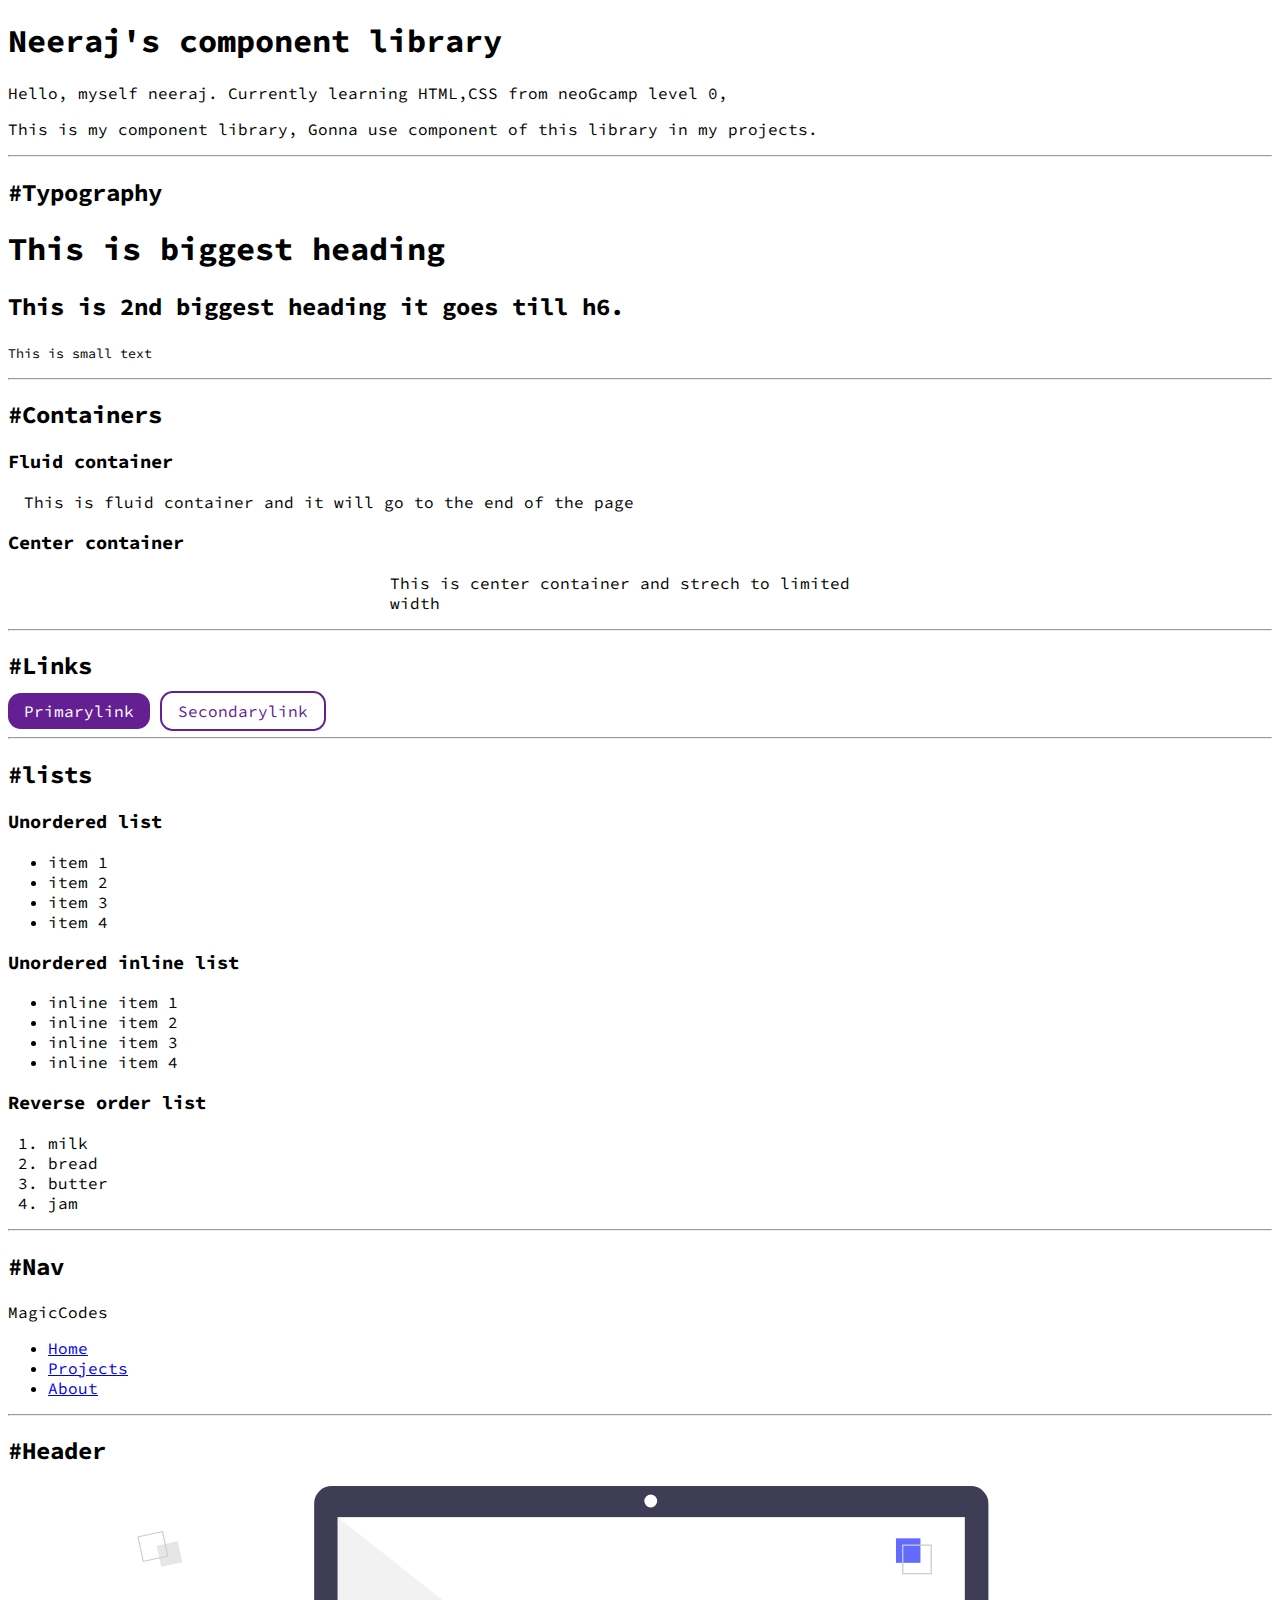
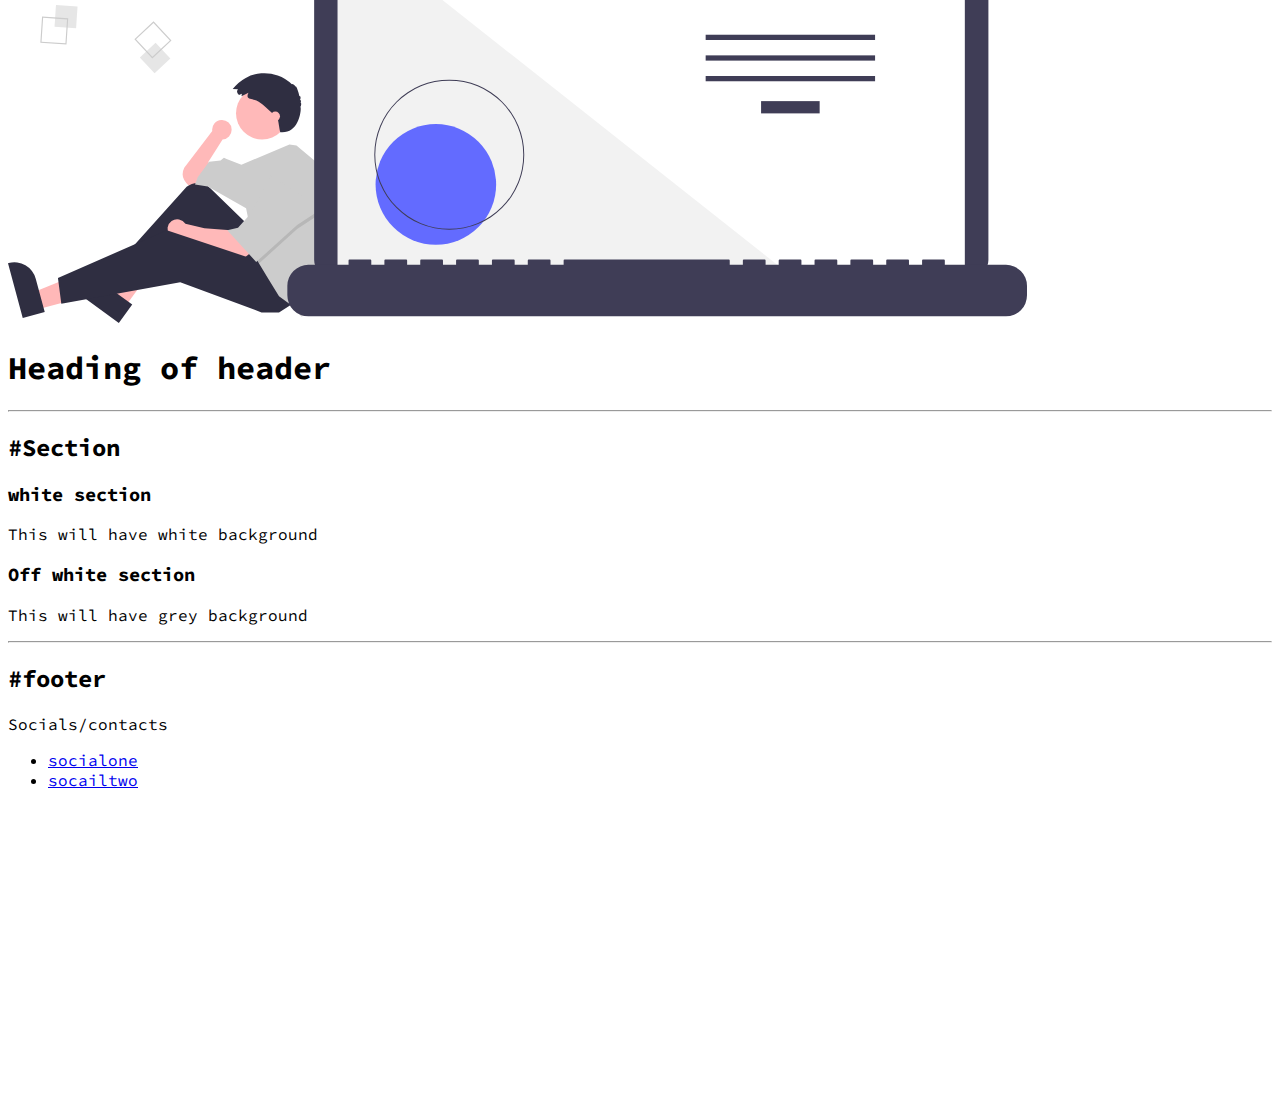
==== index.html @ 75ac59a0 "Revert "image updated"" ====
<!DOCTYPE html>
<html lang="en">

<head>
    <meta charset="UTF-8">
    <meta name="viewport" content="width=device-width, initial-scale=1.0">
    <title>componenet library </title>
    <link href="styles.css" rel="stylesheet"/>
</head>

<body>
    <h1>Neeraj's component library</h1>
    <p>
        Hello, myself neeraj. Currently learning HTML,CSS from neoGcamp level 0,</p>
    <p>This is my component library, Gonna use component of this library in my projects.
    </p>
    <hr>
    <h2>#Typography</h2>
    <h1>This is biggest heading</h1>
    <h2>
        This is 2nd biggest heading it goes till h6.
    </h2>

    <small> This is small text </small>
    <hr>
    <h2>#Containers</h2>
    <h3>Fluid container</h3>
    <div class="container">This is fluid container and it will go to the end of the page</div>
    <h3>Center container</h3>
    <div class=" container container-center">
        This is center container and strech to limited width
    </div>
    <hr>
    <h2>#Links</h2>

    <a class="link link-primary" href="/">Primarylink</a>
    <a class=" link link-secondary" href="/">Secondarylink</a>


    <hr>
    <h2>#lists</h2>
    <h3>Unordered list</h3>
    <ul>
        <li>item 1</li>
        <li>item 2</li>
        <li>item 3</li>
        <li>item 4</li>
    </ul>
    <h3>Unordered inline list</h3>
    <ul>
        <li>inline item 1</li>
        <li>inline item 2</li>
        <li>inline item 3</li>
        <li>inline item 4</li>
    </ul>

    <h3>Reverse order list</h3>
    <ol>
        <li>milk</li>
        <li>bread</li>
        <li>butter</li>
        <li>jam</li>
    </ol>
    <hr>

    <h2>#Nav</h2>
    <nav>
        <div>MagicCodes</div>
        <ul>
            <li>
                <a href="/">Home</a>
            </li>
            <li>
                <a href="/">Projects</a>
            </li>
            <li>
                <a href="/">About</a>
            </li>
        </ul>
    </nav>
    <hr>

    <h2>#Header</h2>
    <header>
        <img src="images/Hero2.svg" />
        <h1>Heading of header</h1>
    </header>
    <hr>
    <h2>#Section</h2>
    <section>
        <h3>white section</h3>
        <p>This will have white background</p>
        <h3>Off white section</h3>
        <p>This will have grey background</p>
    </section>
    <hr>
    <h2>#footer</h2>
    <footer>
        Socials/contacts</footer>
    <ul>
        <li>
            <a href="/">socialone</a>
        </li>
        <li>
            <a href="/">socailtwo</a>
        </li>
    </ul>







    <div style="height: 33vh;">
    </div>


</body>

</html>
---- styles.css ----
/** typography**/

@import url('https://fonts.googleapis.com/css2?family=Cinzel:wght@400;500&family=Crimson+Text&family=DM+Serif+Display:ital@0;1&family=Indie+Flower&family=Lora:ital,wght@1,600&family=Montserrat:wght@900&family=Pacifico&family=Playfair+Display:ital,wght@0,400;1,400;1,500&family=Source+Code+Pro:wght@500&display=swap');

:root{
    --primary-color: rgb(100, 32, 146);
}

hr{
    margin:1rem 0rem;
}
body{
    font-family: 'Cinzel', serif;
font-family: 'Crimson Text', serif;
font-family: 'DM Serif Display', serif;
font-family: 'Indie Flower', cursive;
font-family: 'Lora', serif;
font-family: 'Montserrat', sans-serif;
font-family: 'Pacifico', cursive;
font-family: 'Playfair Display', serif;
font-family: 'Source Code Pro', monospace;
}

/** container **/

.container{
    padding-left: 1rem;
    padding-right: 1rem;
}

.container-center{
    max-width: 500px;
    margin: auto;
}
/** links **/
.link{
    text-decoration: none;
    padding: 0.5rem 1rem;
}
.link-primary{
    background-color: var(--primary-color);
    border-radius: 0.8rem ;
    color: white;
   
}
.link-secondary{
    color: var(--primary-color);
    border-radius: 0.8rem ;
    border: 2px solid var(--primary-color); 
}
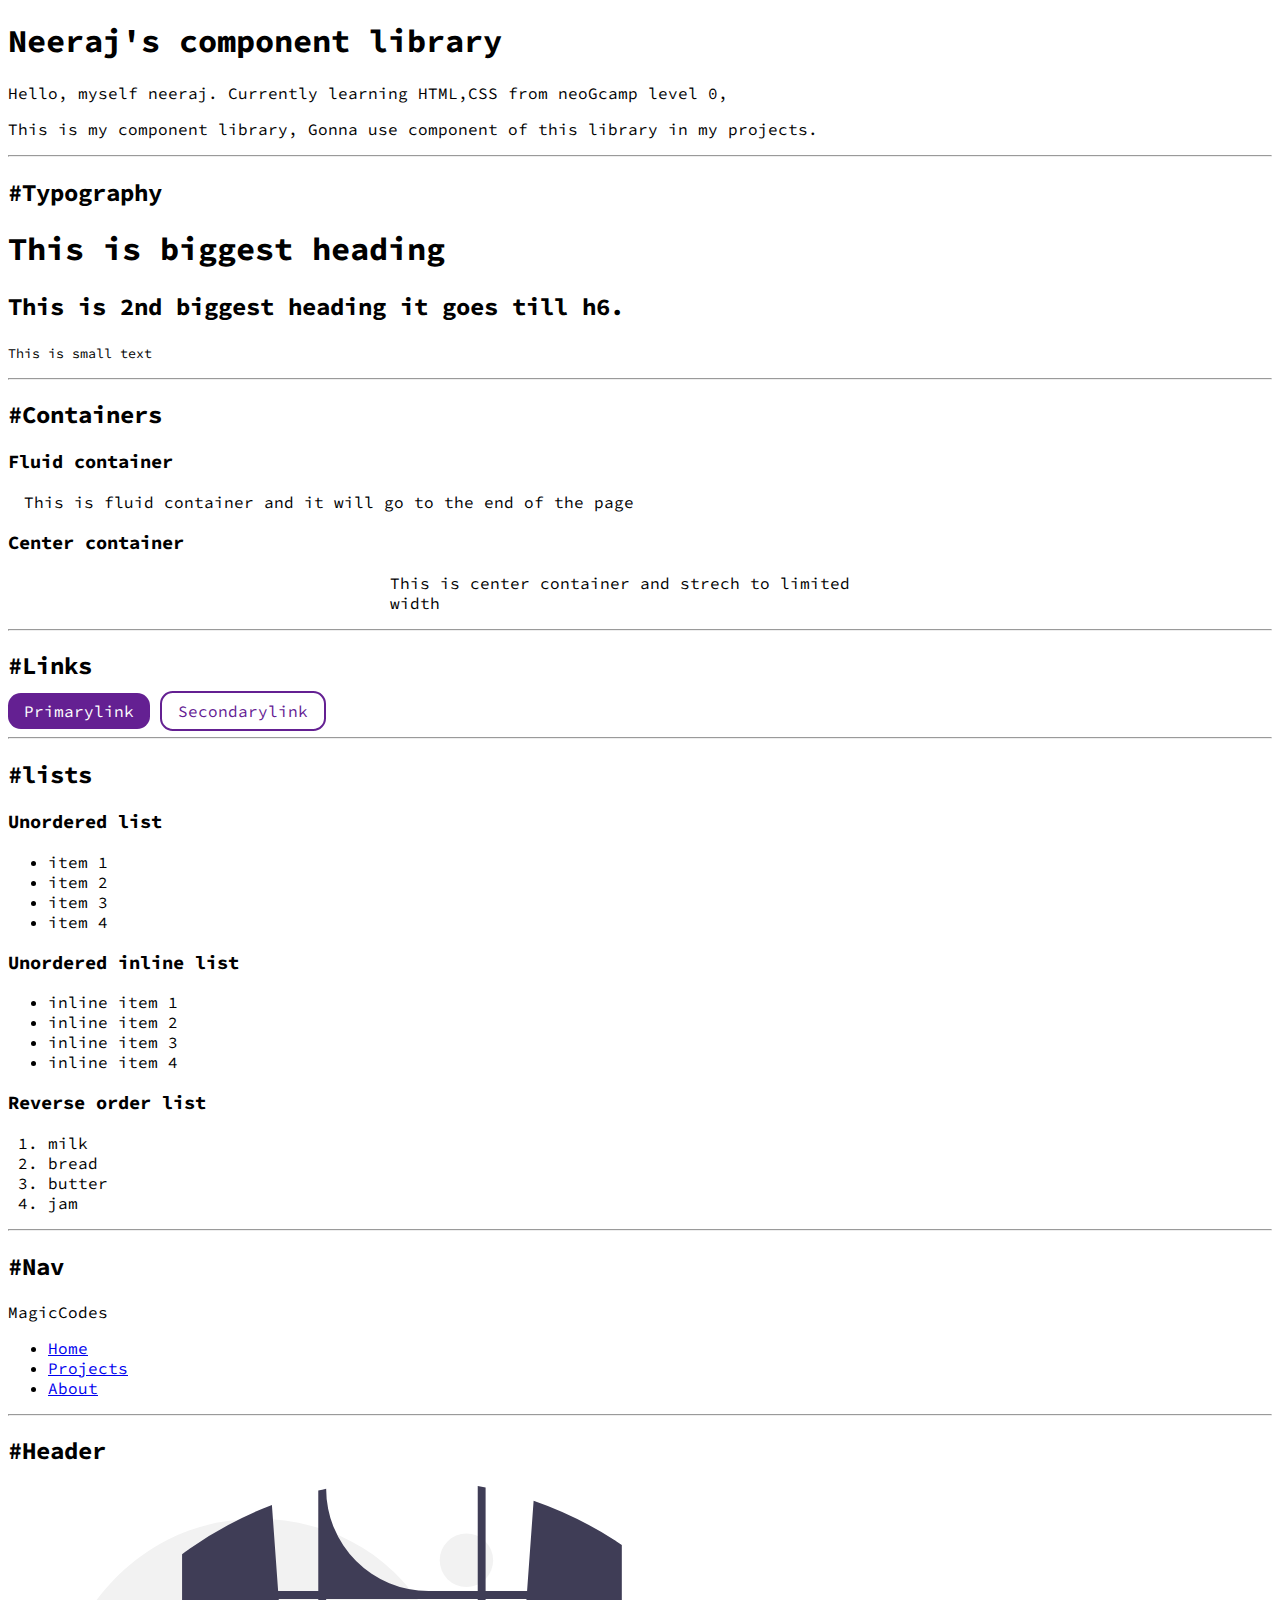
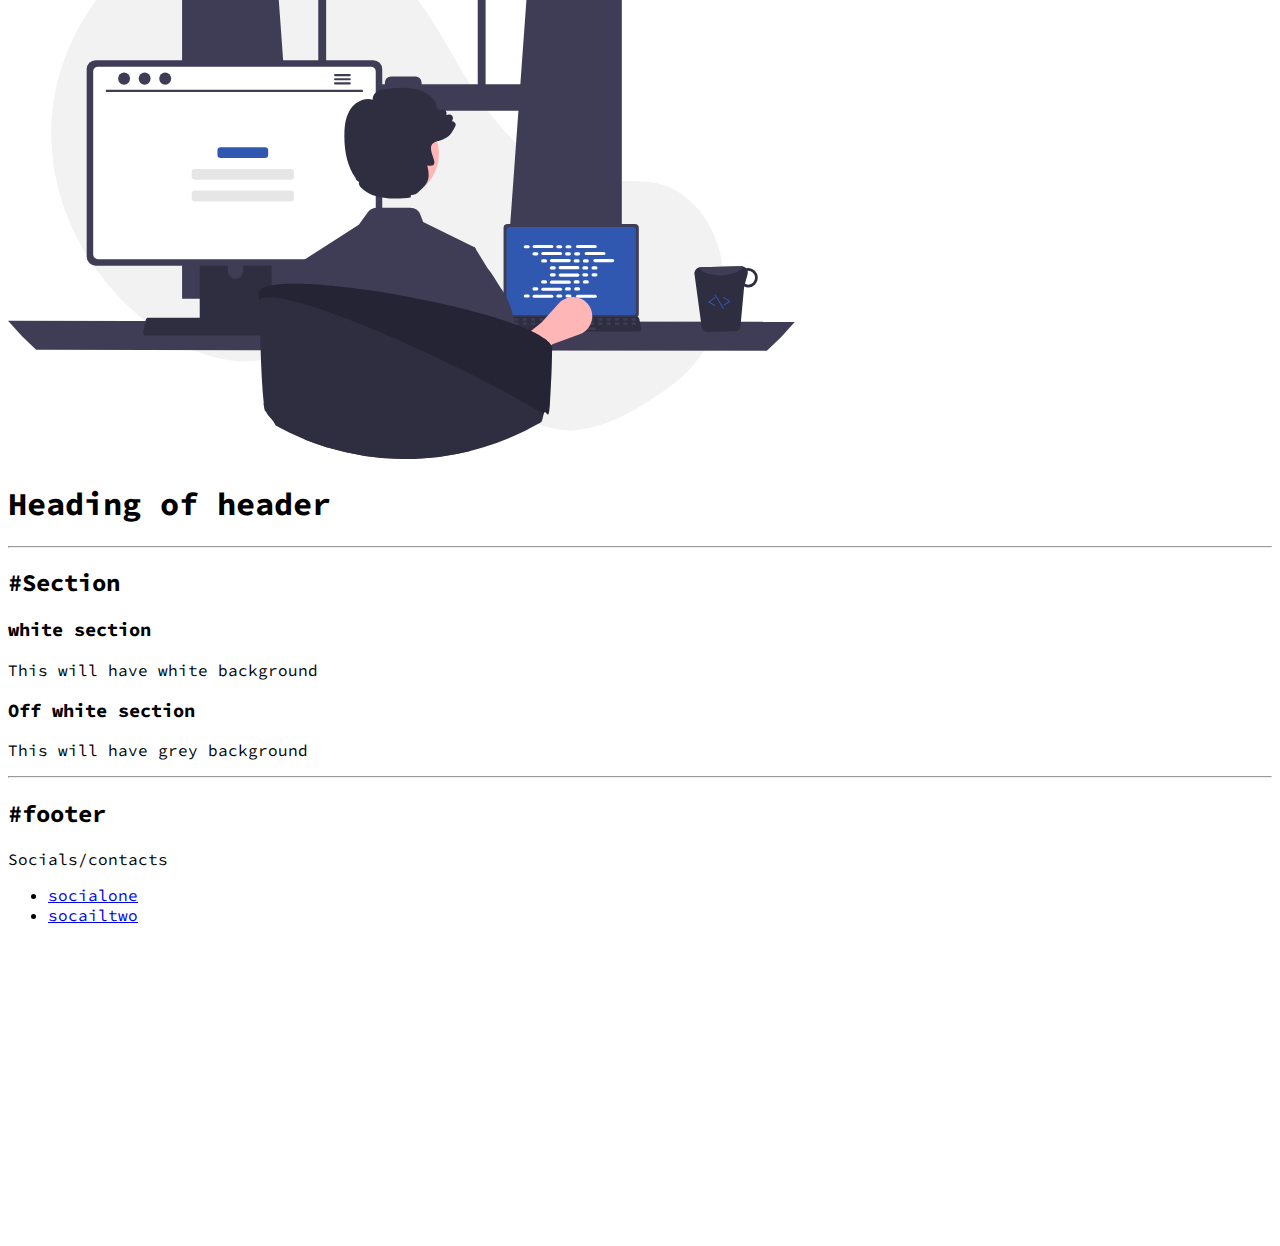
==== commit cba26fbb: "image updated" ====
--- a/index.html
+++ b/index.html
@@ -82,7 +82,7 @@
 
     <h2>#Header</h2>
     <header>
-        <img src="images/Hero2.svg" />
+        <img src="images/Hero3.svg" />
         <h1>Heading of header</h1>
     </header>
     <hr>
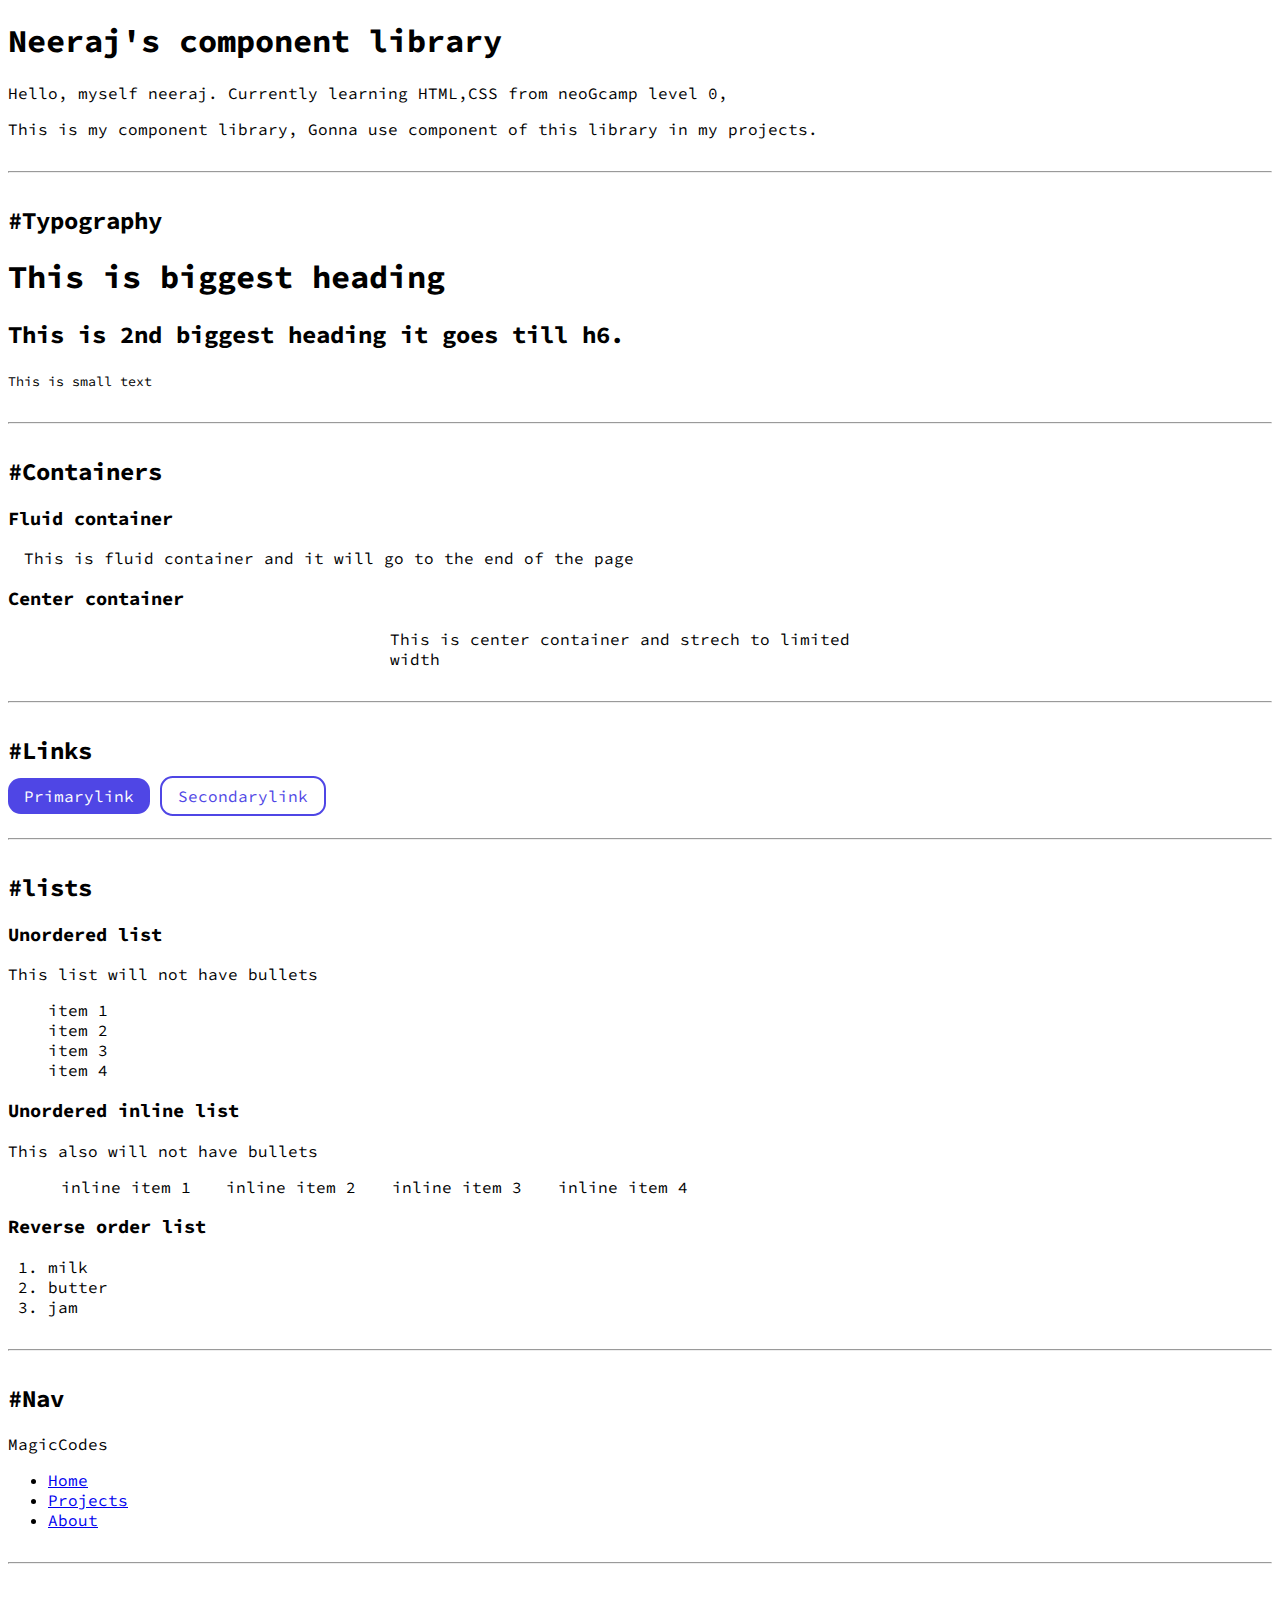
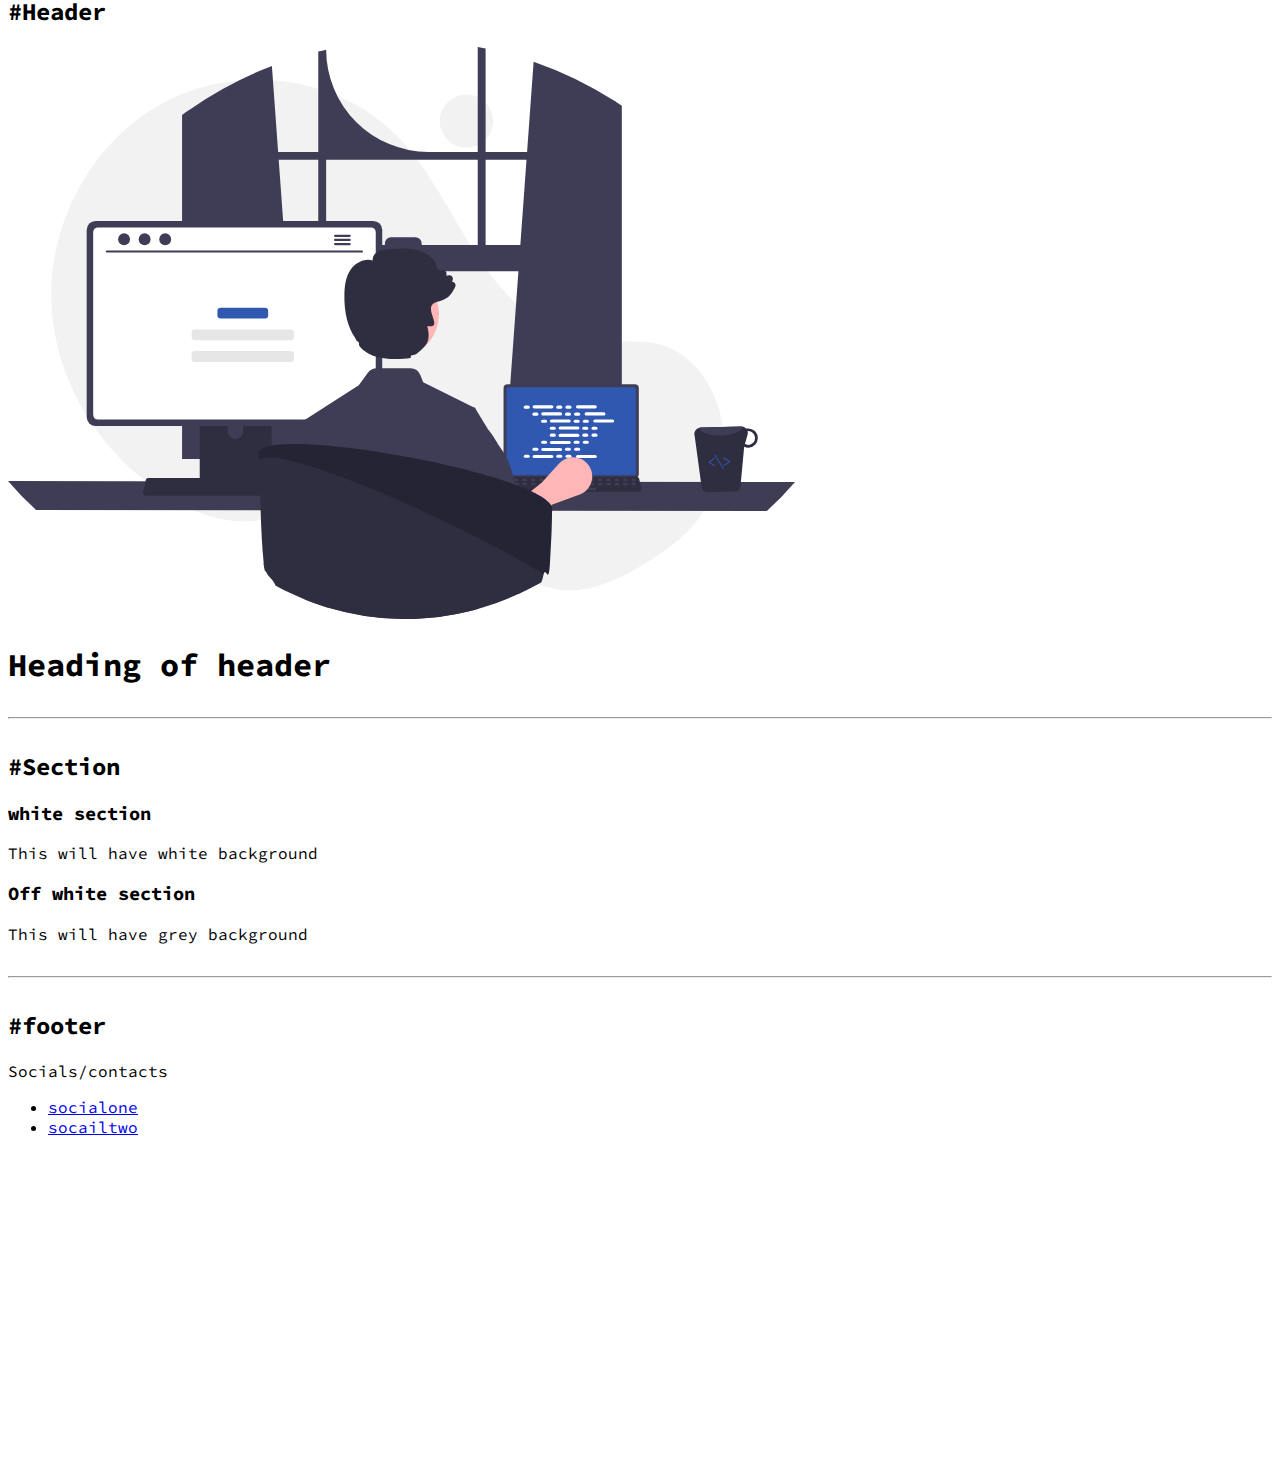
==== commit d4cbb20b: "list" ====
--- a/index.html
+++ b/index.html
@@ -40,24 +40,28 @@
     <hr>
     <h2>#lists</h2>
     <h3>Unordered list</h3>
-    <ul>
+    <p>This list will not have bullets</p>
+
+    <ul class="non-bullet">
         <li>item 1</li>
         <li>item 2</li>
         <li>item 3</li>
         <li>item 4</li>
     </ul>
     <h3>Unordered inline list</h3>
-    <ul>
-        <li>inline item 1</li>
-        <li>inline item 2</li>
-        <li>inline item 3</li>
-        <li>inline item 4</li>
+    <p>
+        This also will not have bullets
+    </p>
+    <ul class="non-bullet">
+        <li class="list-inline-item">inline item 1</li>
+        <li class="list-inline-item">inline item 2</li>
+        <li class="list-inline-item">inline item 3</li>
+        <li class="list-inline-item">inline item 4</li>
     </ul>
 
     <h3>Reverse order list</h3>
     <ol>
         <li>milk</li>
-        <li>bread</li>
         <li>butter</li>
         <li>jam</li>
     </ol>
--- a/styles.css
+++ b/styles.css
@@ -3,11 +3,11 @@
 @import url('https://fonts.googleapis.com/css2?family=Cinzel:wght@400;500&family=Crimson+Text&family=DM+Serif+Display:ital@0;1&family=Indie+Flower&family=Lora:ital,wght@1,600&family=Montserrat:wght@900&family=Pacifico&family=Playfair+Display:ital,wght@0,400;1,400;1,500&family=Source+Code+Pro:wght@500&display=swap');
 
 :root{
-    --primary-color: rgb(100, 32, 146);
+    --primary-color: #4f46e5;
 }
 
 hr{
-    margin:1rem 0rem;
+    margin:2rem 0rem;
 }
 body{
     font-family: 'Cinzel', serif;
@@ -47,4 +47,13 @@
     color: var(--primary-color);
     border-radius: 0.8rem ;
     border: 2px solid var(--primary-color); 
-}+}
+/** lists**/
+
+.non-bullet{
+   list-style: none; 
+}
+.list-inline-item{
+   display:inline;
+   padding:0rem 0.8rem;
+}
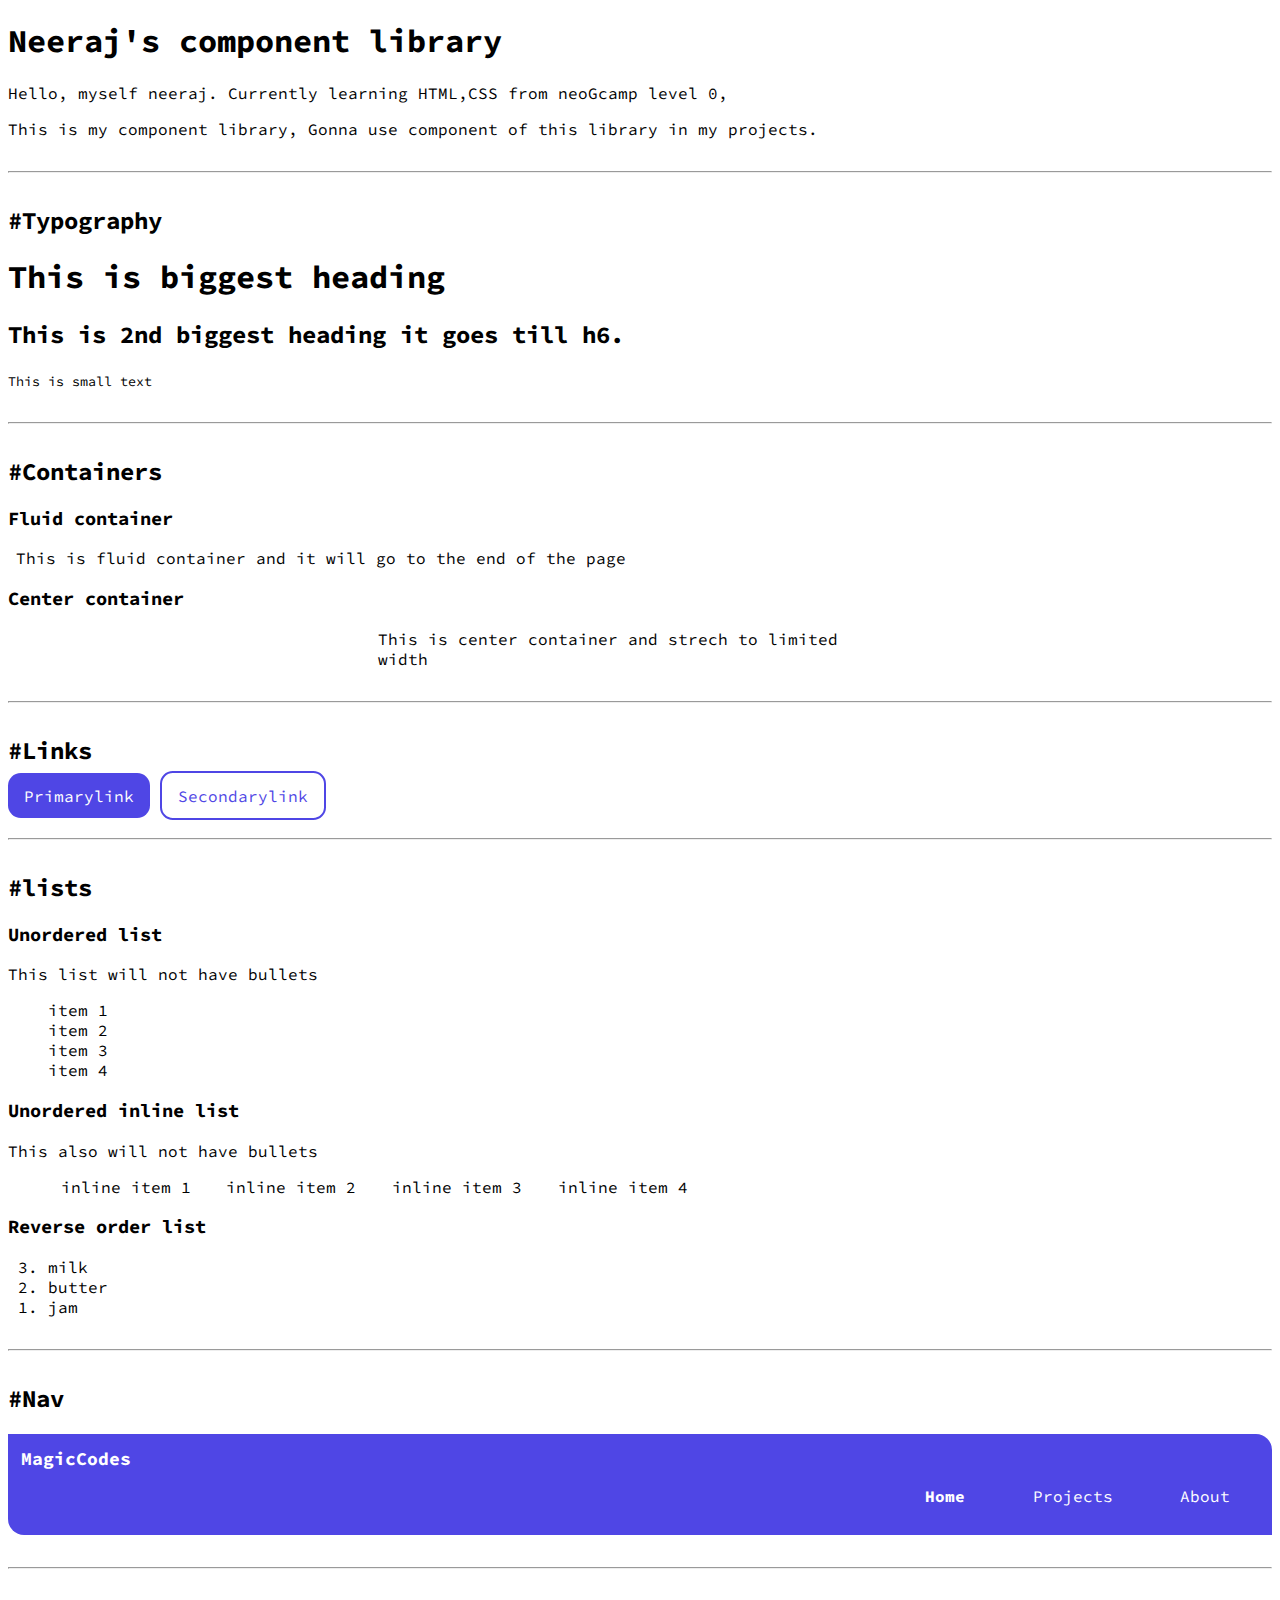
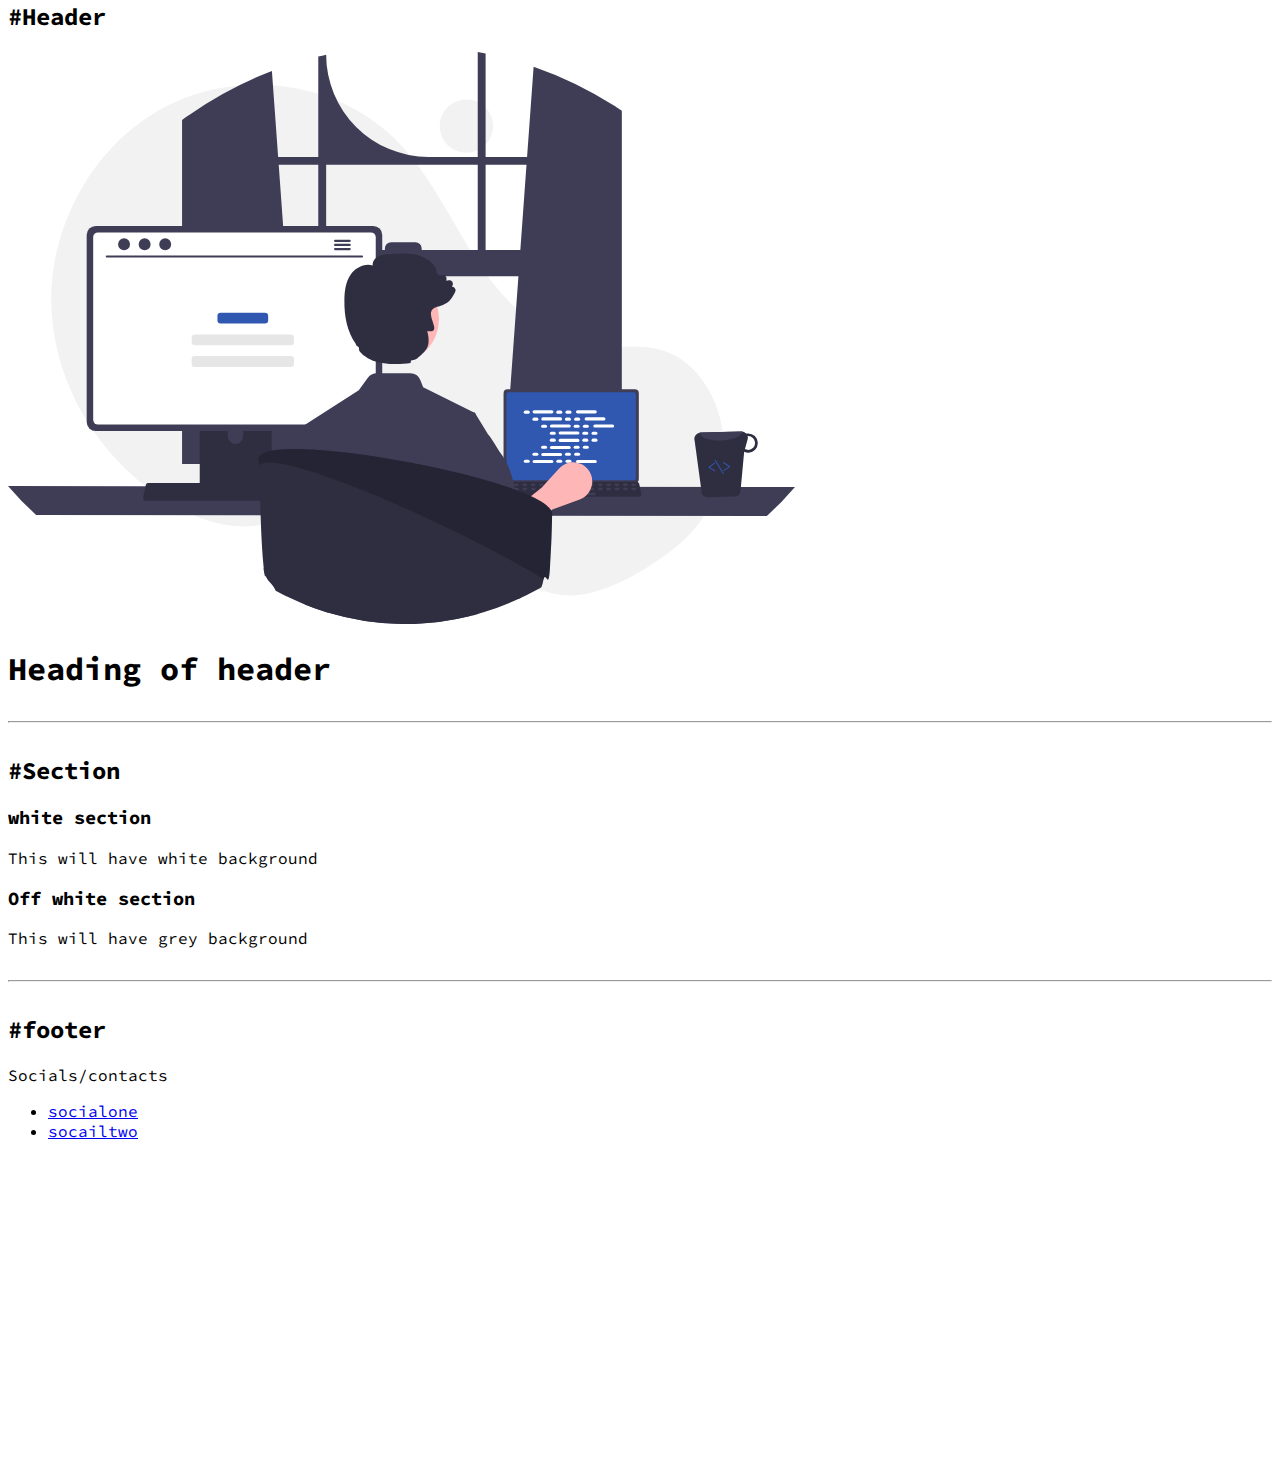
==== commit 1b731b05: "navigation done!" ====
--- a/index.html
+++ b/index.html
@@ -60,7 +60,7 @@
     </ul>
 
     <h3>Reverse order list</h3>
-    <ol>
+    <ol reversed>
         <li>milk</li>
         <li>butter</li>
         <li>jam</li>
@@ -68,18 +68,21 @@
     <hr>
 
     <h2>#Nav</h2>
-    <nav>
-        <div>MagicCodes</div>
-        <ul>
-            <li>
-                <a href="/">Home</a>
+    <nav class="navigation-container">
+        <div class="nav-magic">MagicCodes</div>
+        <ul class="non-bullet-nav-pills">
+            
+            <li class="list-inline-item" >
+                <a class="link active-link" href="/">Home</a>
+            </li >
+            <li class="list-inline-item">
+                <a class="link" href="/">Projects</a>
+            </li  >
+            <li class="list-inline-item">
+                <a class="link" href="/">About</a>
+            
             </li>
-            <li>
-                <a href="/">Projects</a>
-            </li>
-            <li>
-                <a href="/">About</a>
-            </li>
+        
         </ul>
     </nav>
     <hr>
--- a/styles.css
+++ b/styles.css
@@ -24,8 +24,8 @@
 /** container **/
 
 .container{
-    padding-left: 1rem;
-    padding-right: 1rem;
+    padding-left: 0.5rem;
+    padding-right: 2rem;
 }
 
 .container-center{
@@ -35,7 +35,7 @@
 /** links **/
 .link{
     text-decoration: none;
-    padding: 0.5rem 1rem;
+    padding: .8rem 1rem;
 }
 .link-primary{
     background-color: var(--primary-color);
@@ -57,3 +57,31 @@
    display:inline;
    padding:0rem 0.8rem;
 }
+
+/** Nav **/
+
+
+.navigation-container{
+background-color: var(--primary-color);
+border-bottom-left-radius: 1rem;
+border-top-right-radius: 1rem;
+
+
+color:white;
+padding:0.8rem;
+
+}
+.navigation-container .link{
+    color:white;
+    
+}
+.non-bullet-nav-pills{
+    text-align: right;
+}
+.navigation-container .nav-magic {
+    font-weight: bold ;
+    font-size: large;
+} 
+.navigation-container .active-link{
+    font-weight: bold;
+}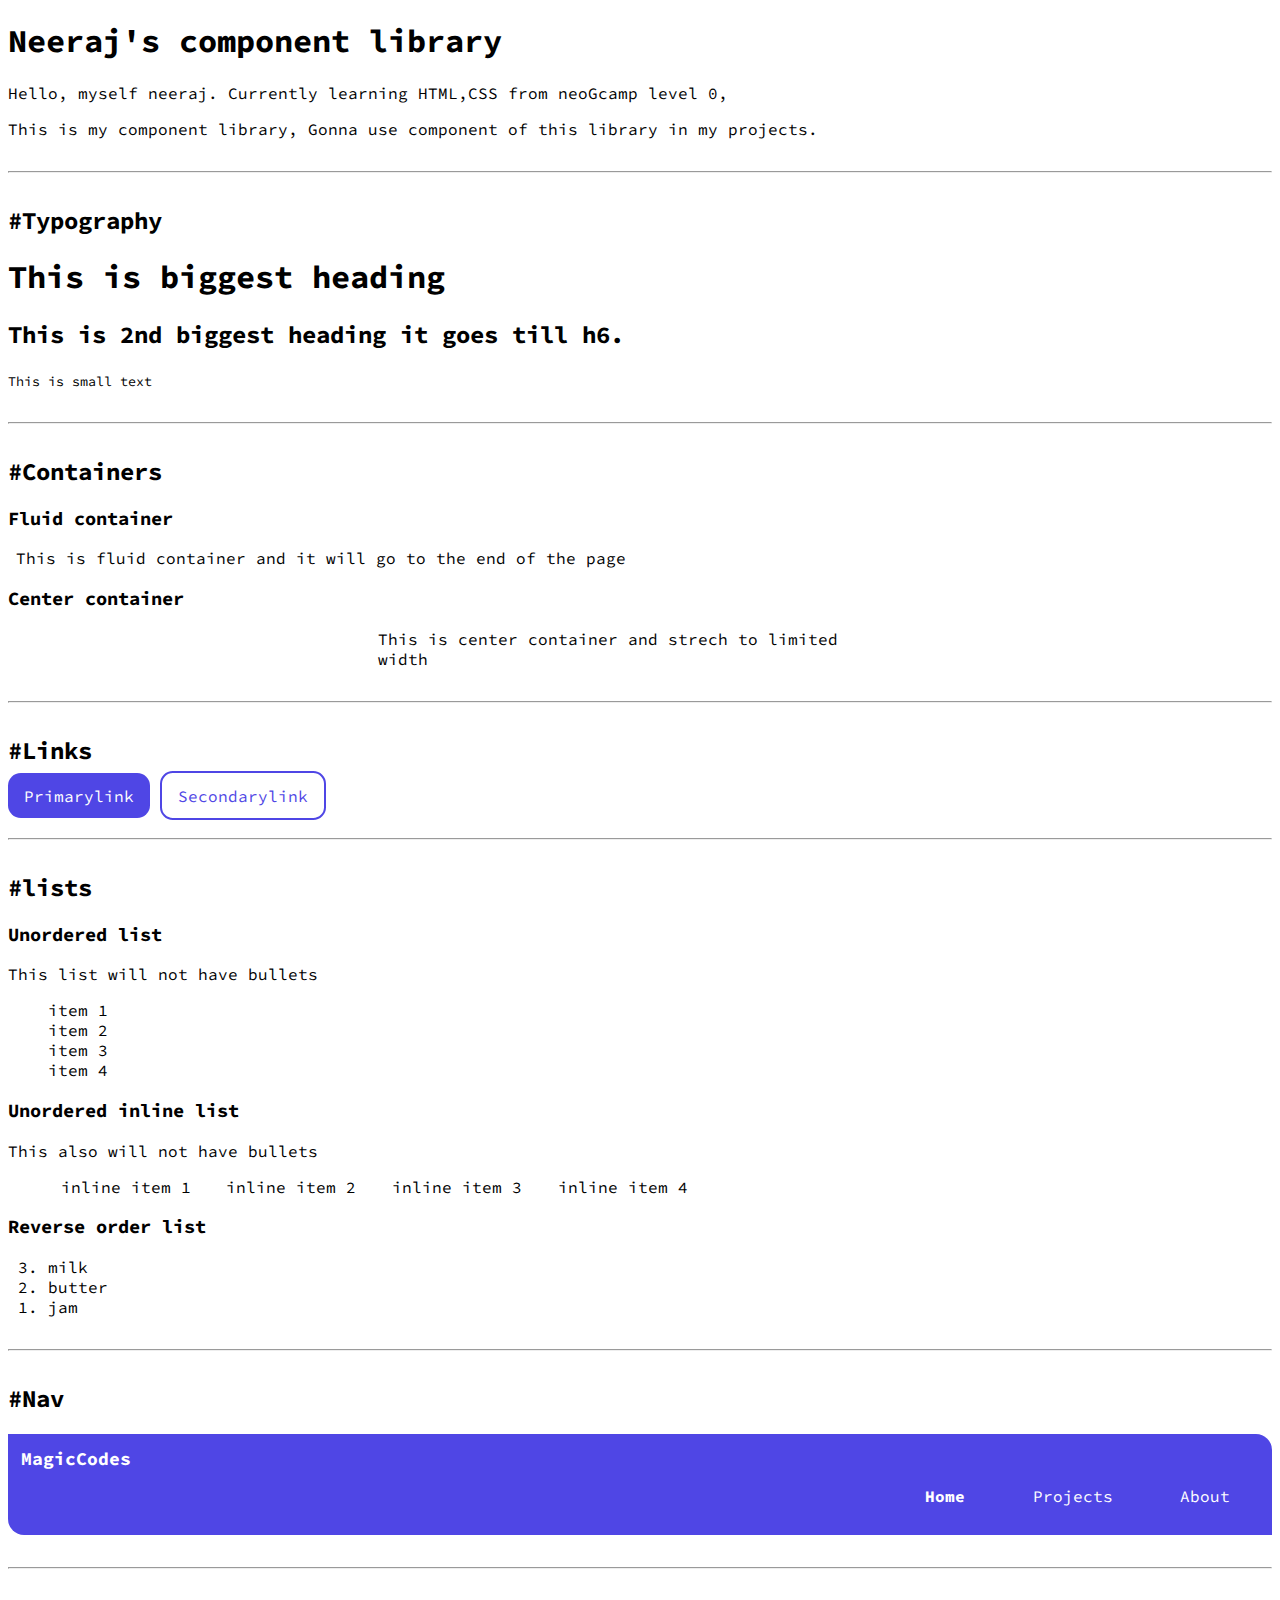
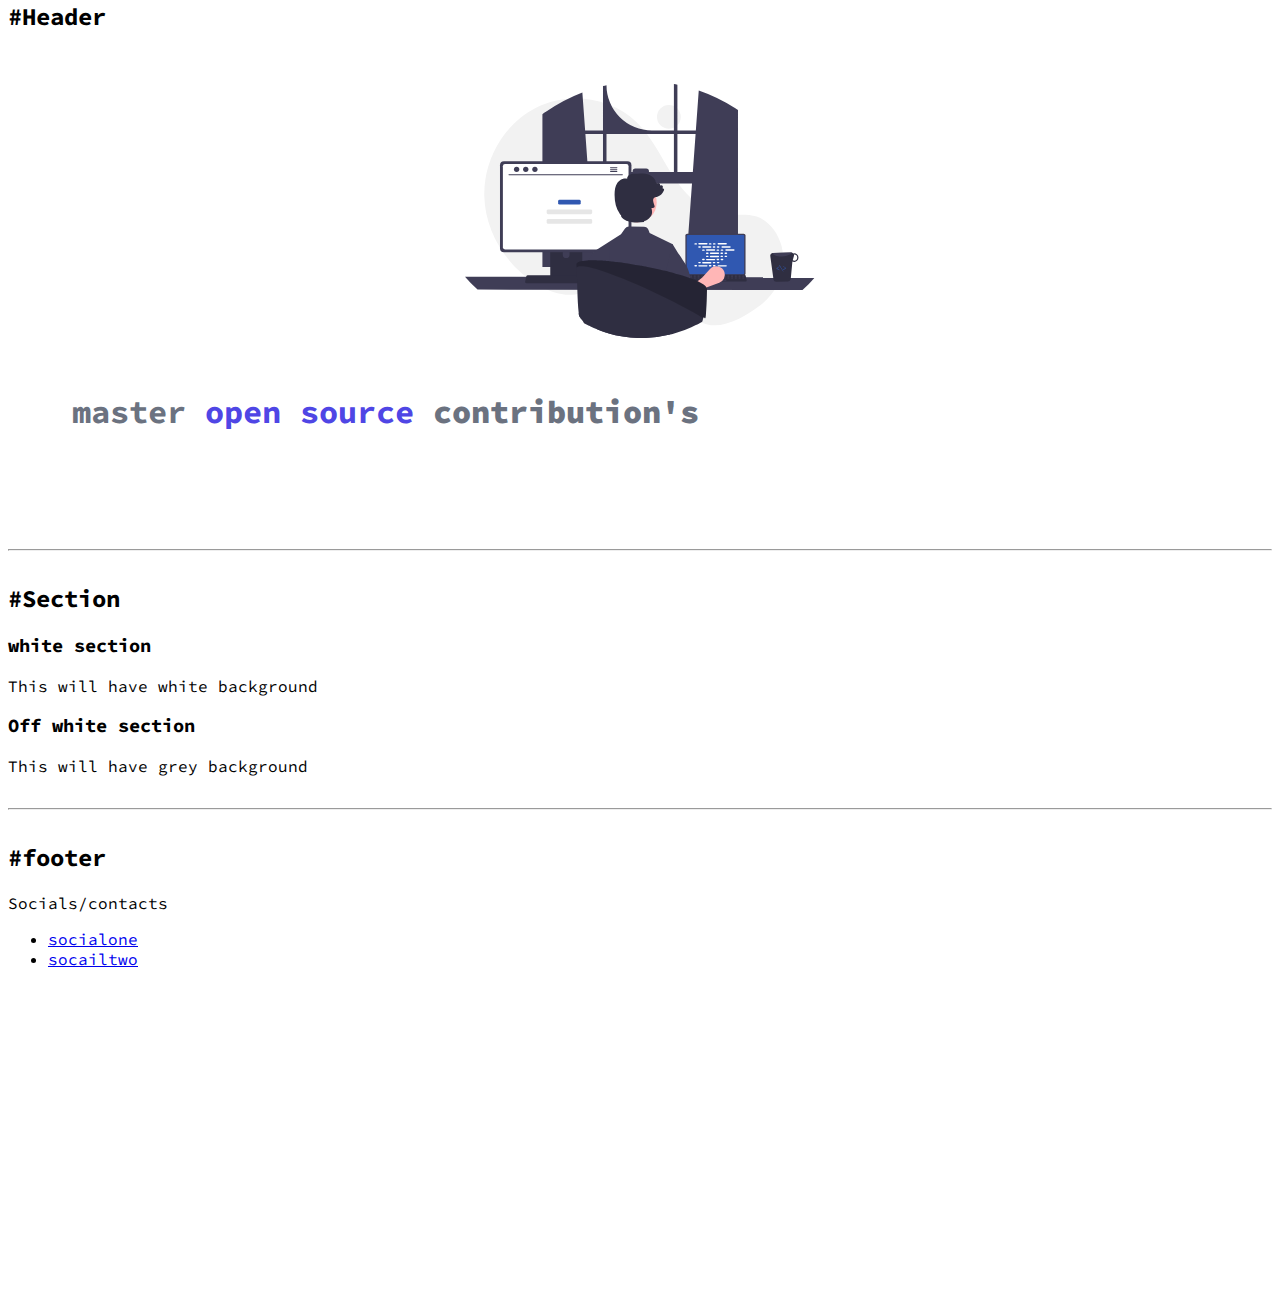
==== commit ba90ff42: "header" ====
--- a/index.html
+++ b/index.html
@@ -88,9 +88,10 @@
     <hr>
 
     <h2>#Header</h2>
-    <header>
-        <img src="images/Hero3.svg" />
-        <h1>Heading of header</h1>
+    <header class="hero">
+        <img class="hero-img" src="images/Hero3.svg" />
+        <h1 class="hero-heading">master<span class="hero-about"> open source </span><b>contribution's</b></h1> 
+
     </header>
     <hr>
     <h2>#Section</h2>
--- a/styles.css
+++ b/styles.css
@@ -2,8 +2,10 @@
 
 @import url('https://fonts.googleapis.com/css2?family=Cinzel:wght@400;500&family=Crimson+Text&family=DM+Serif+Display:ital@0;1&family=Indie+Flower&family=Lora:ital,wght@1,600&family=Montserrat:wght@900&family=Pacifico&family=Playfair+Display:ital,wght@0,400;1,400;1,500&family=Source+Code+Pro:wght@500&display=swap');
 
+
 :root{
     --primary-color: #4f46e5;
+    --darkgrey: #6b7280;
 }
 
 hr{
@@ -84,4 +86,28 @@
 } 
 .navigation-container .active-link{
     font-weight: bold;
-}+}
+
+/** header**/
+
+.hero{
+    padding: 2rem;
+}
+.hero .hero-img{
+    max-width: 350px;
+    display:block;
+    margin:auto;
+
+}
+.hero .hero-heading{
+    color: var(--darkgrey);
+    padding: 2rem;
+
+}
+.header.hero-heading.hero-about{
+    color: var(--primary-color)
+}
+.hero .hero-heading .hero-about{
+    color:var(--primary-color);
+}
+
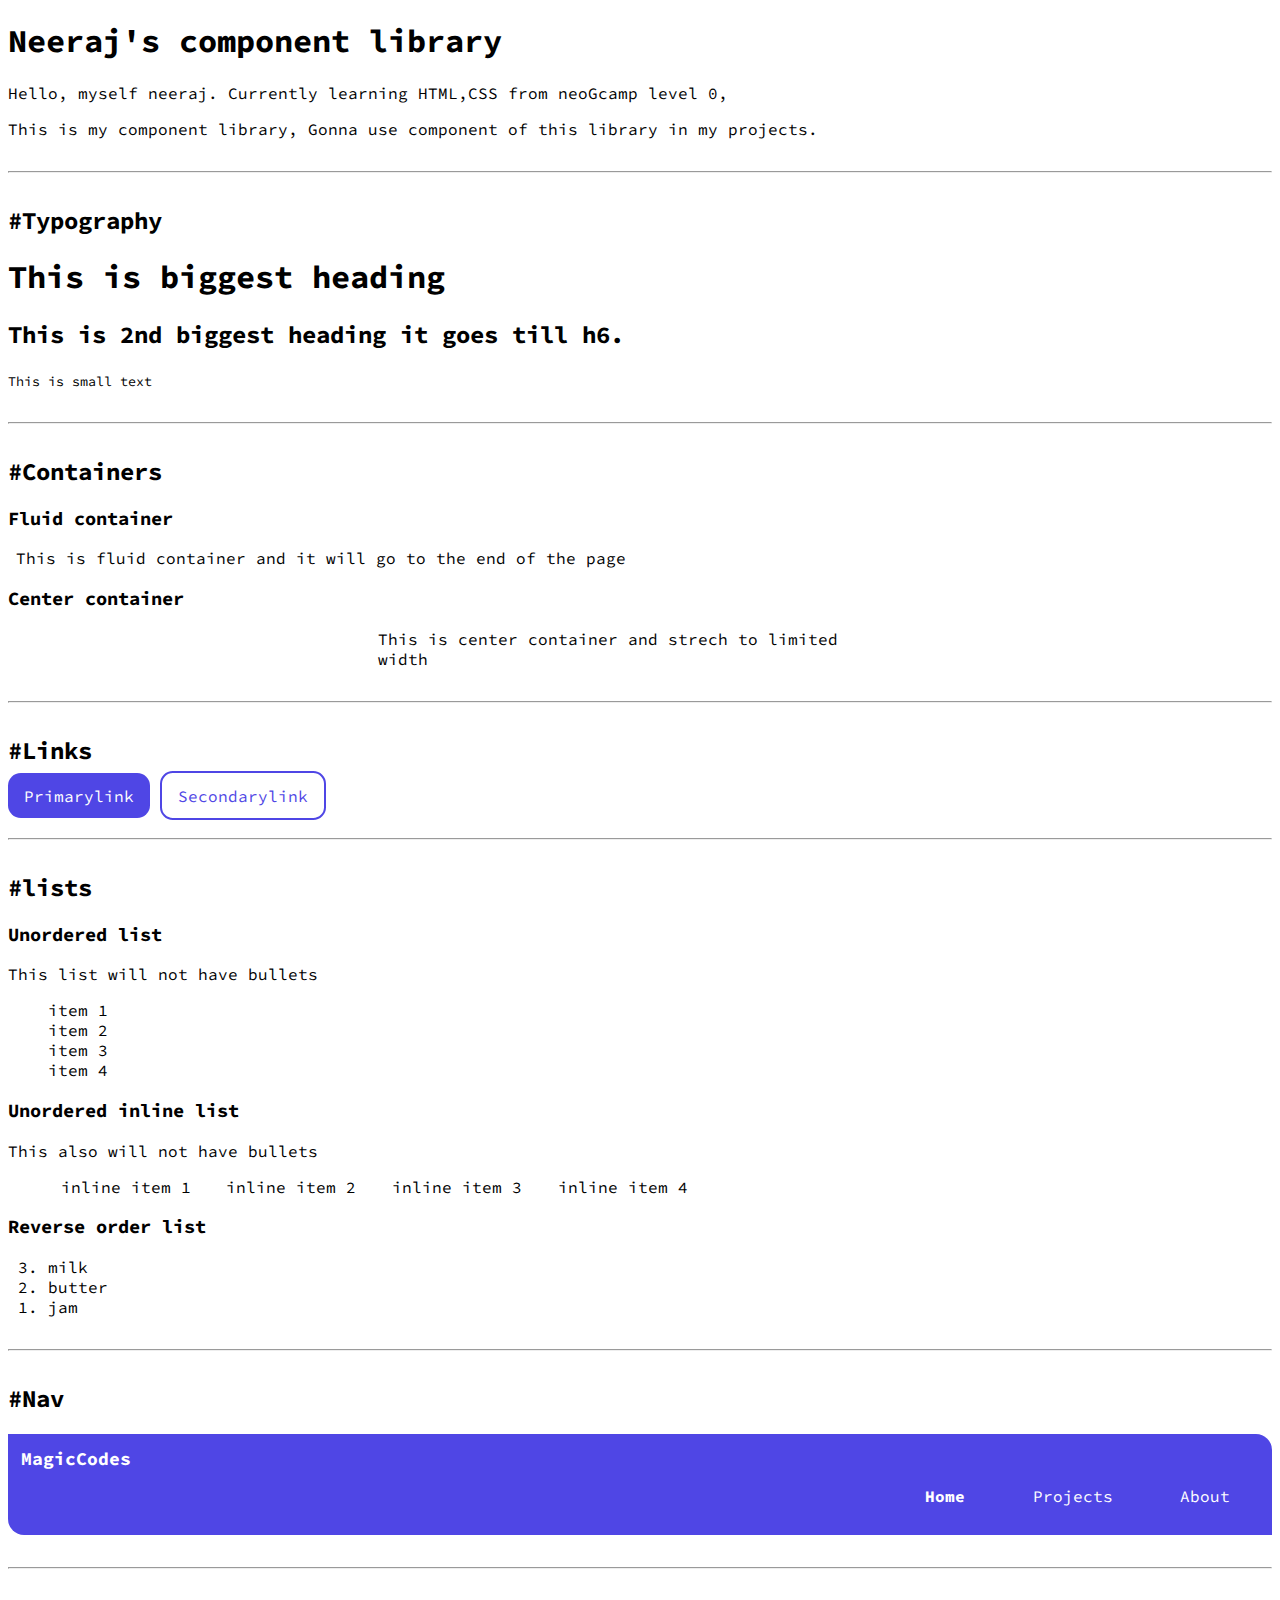
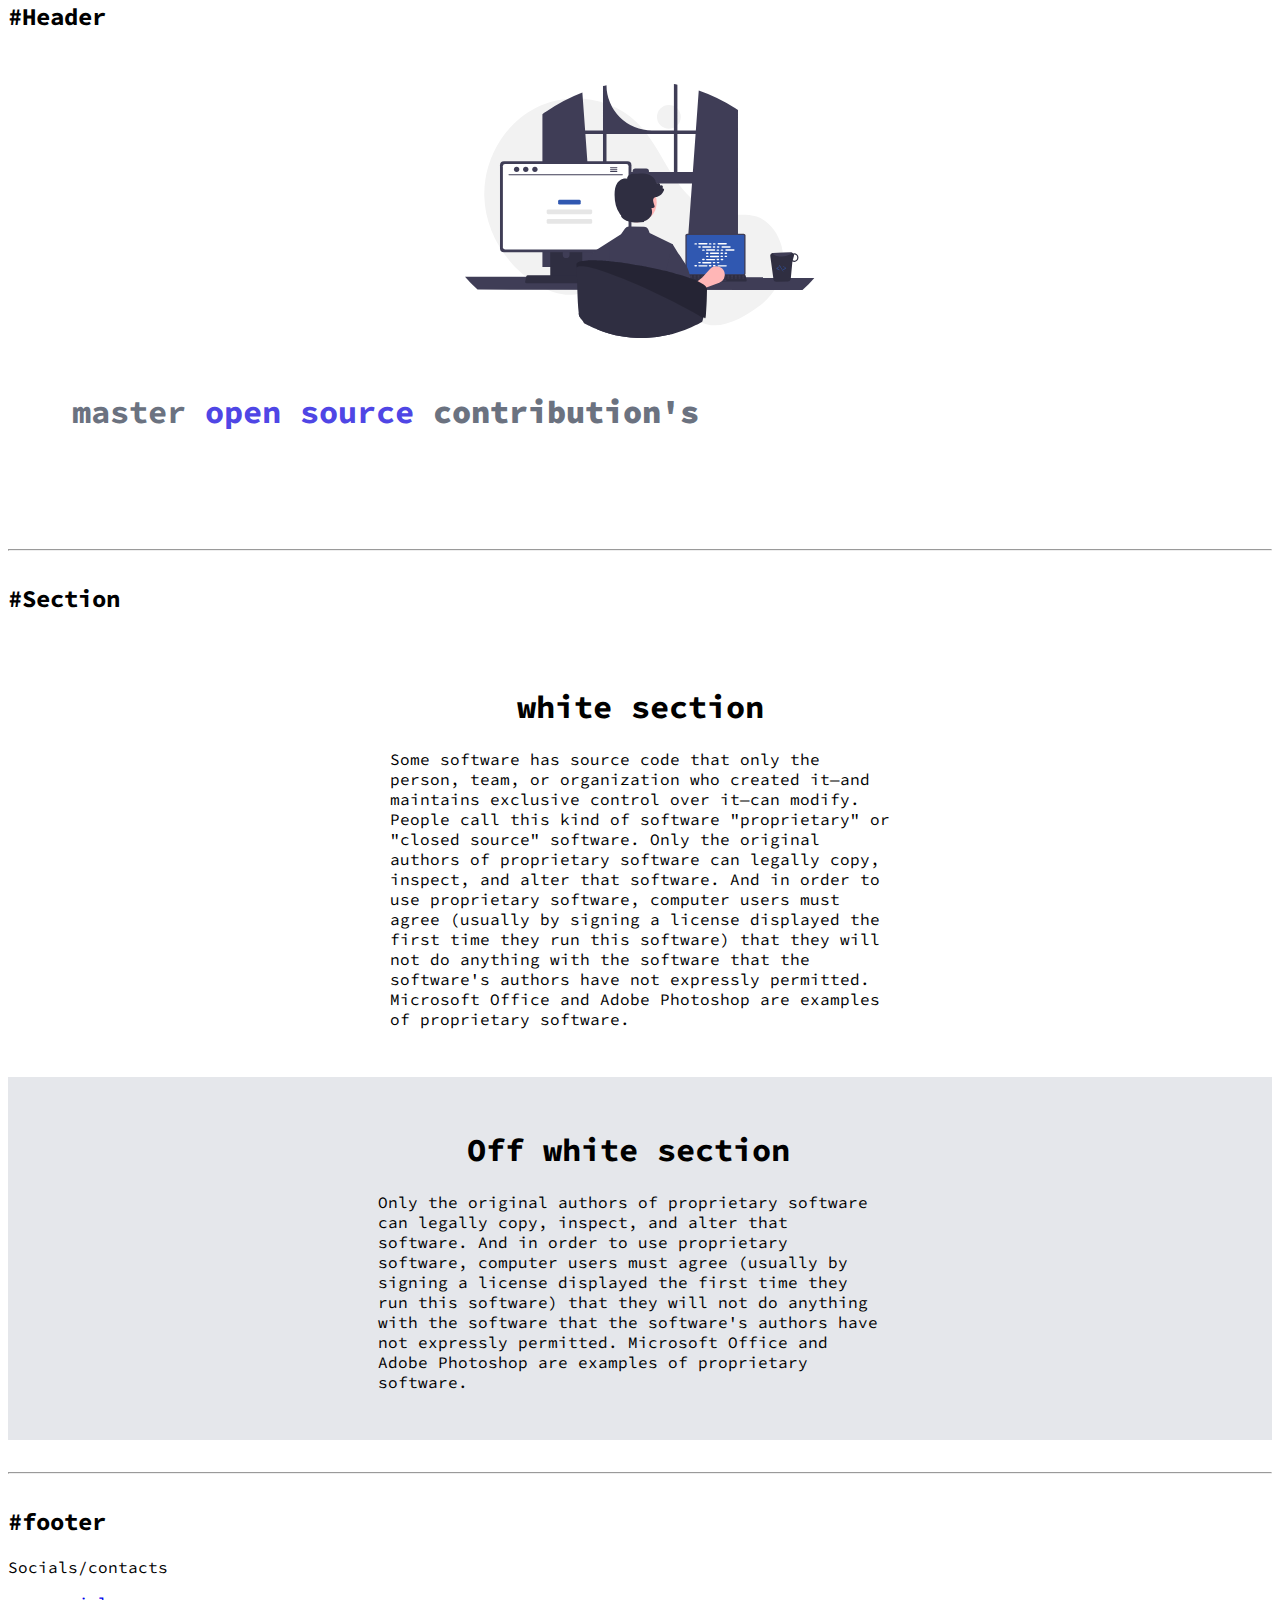
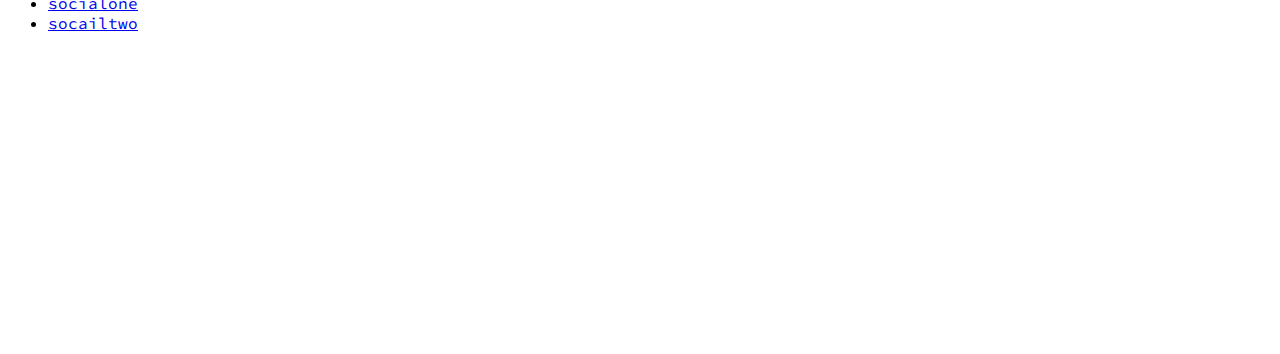
==== commit 915b5162: "sections" ====
--- a/index.html
+++ b/index.html
@@ -95,13 +95,25 @@
     </header>
     <hr>
     <h2>#Section</h2>
-    <section>
-        <h3>white section</h3>
-        <p>This will have white background</p>
-        <h3>Off white section</h3>
-        <p>This will have grey background</p>
+    <section class="section">
+        <div class=" conatiner container-center">
+     
+        <h1>white section</h1>
+        <p>Some software has source code that only the person, team, or organization who created it—and maintains exclusive control over it—can modify. People call this kind of software "proprietary" or "closed source" software.
+
+            Only the original authors of proprietary software can legally copy, inspect, and alter that software. And in order to use proprietary software, computer users must agree (usually by signing a license displayed the first time they run this software) that they will not do anything with the software that the software's authors have not expressly permitted. Microsoft Office and Adobe Photoshop are examples of proprietary software.</p>
+    </div>
+    </section>
+
+    <section class="section ow">
+        <div class="container container-center">
+         
+            <h1>Off white section</h3>
+            <p>Only the original authors of proprietary software can legally copy, inspect, and alter that software. And in order to use proprietary software, computer users must agree (usually by signing a license displayed the first time they run this software) that they will not do anything with the software that the software's authors have not expressly permitted. Microsoft Office and Adobe Photoshop are examples of proprietary software.</p>
+            </div>
     </section>
     <hr>
+    
     <h2>#footer</h2>
     <footer>
         Socials/contacts</footer>
--- a/styles.css
+++ b/styles.css
@@ -6,6 +6,7 @@
 :root{
     --primary-color: #4f46e5;
     --darkgrey: #6b7280;
+    --lightgrey:#e5e7eb;
 }
 
 hr{
@@ -111,3 +112,16 @@
     color:var(--primary-color);
 }
 
+/** sections**/
+.section{
+   padding: 2rem;
+}
+
+.section h1{
+    text-align: center;
+    
+}
+
+.ow {
+    background-color: var(--lightgrey);
+}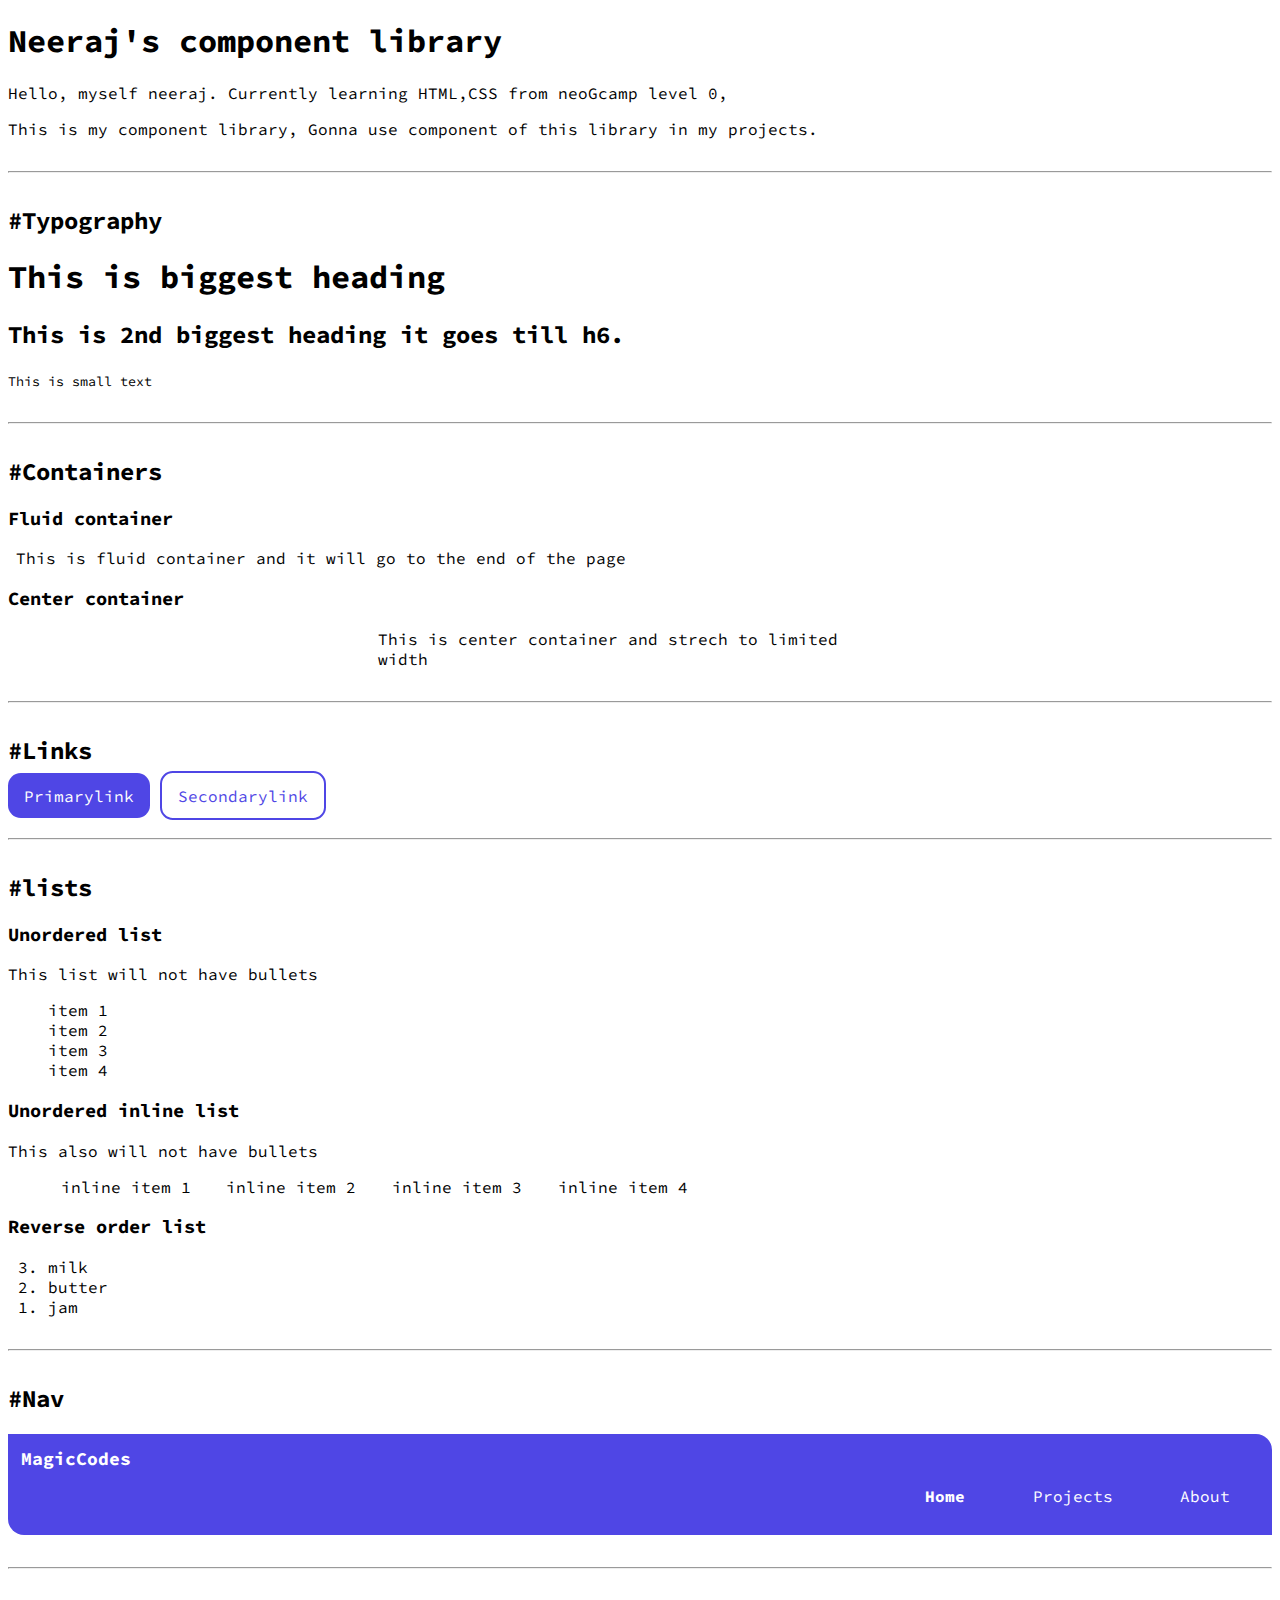
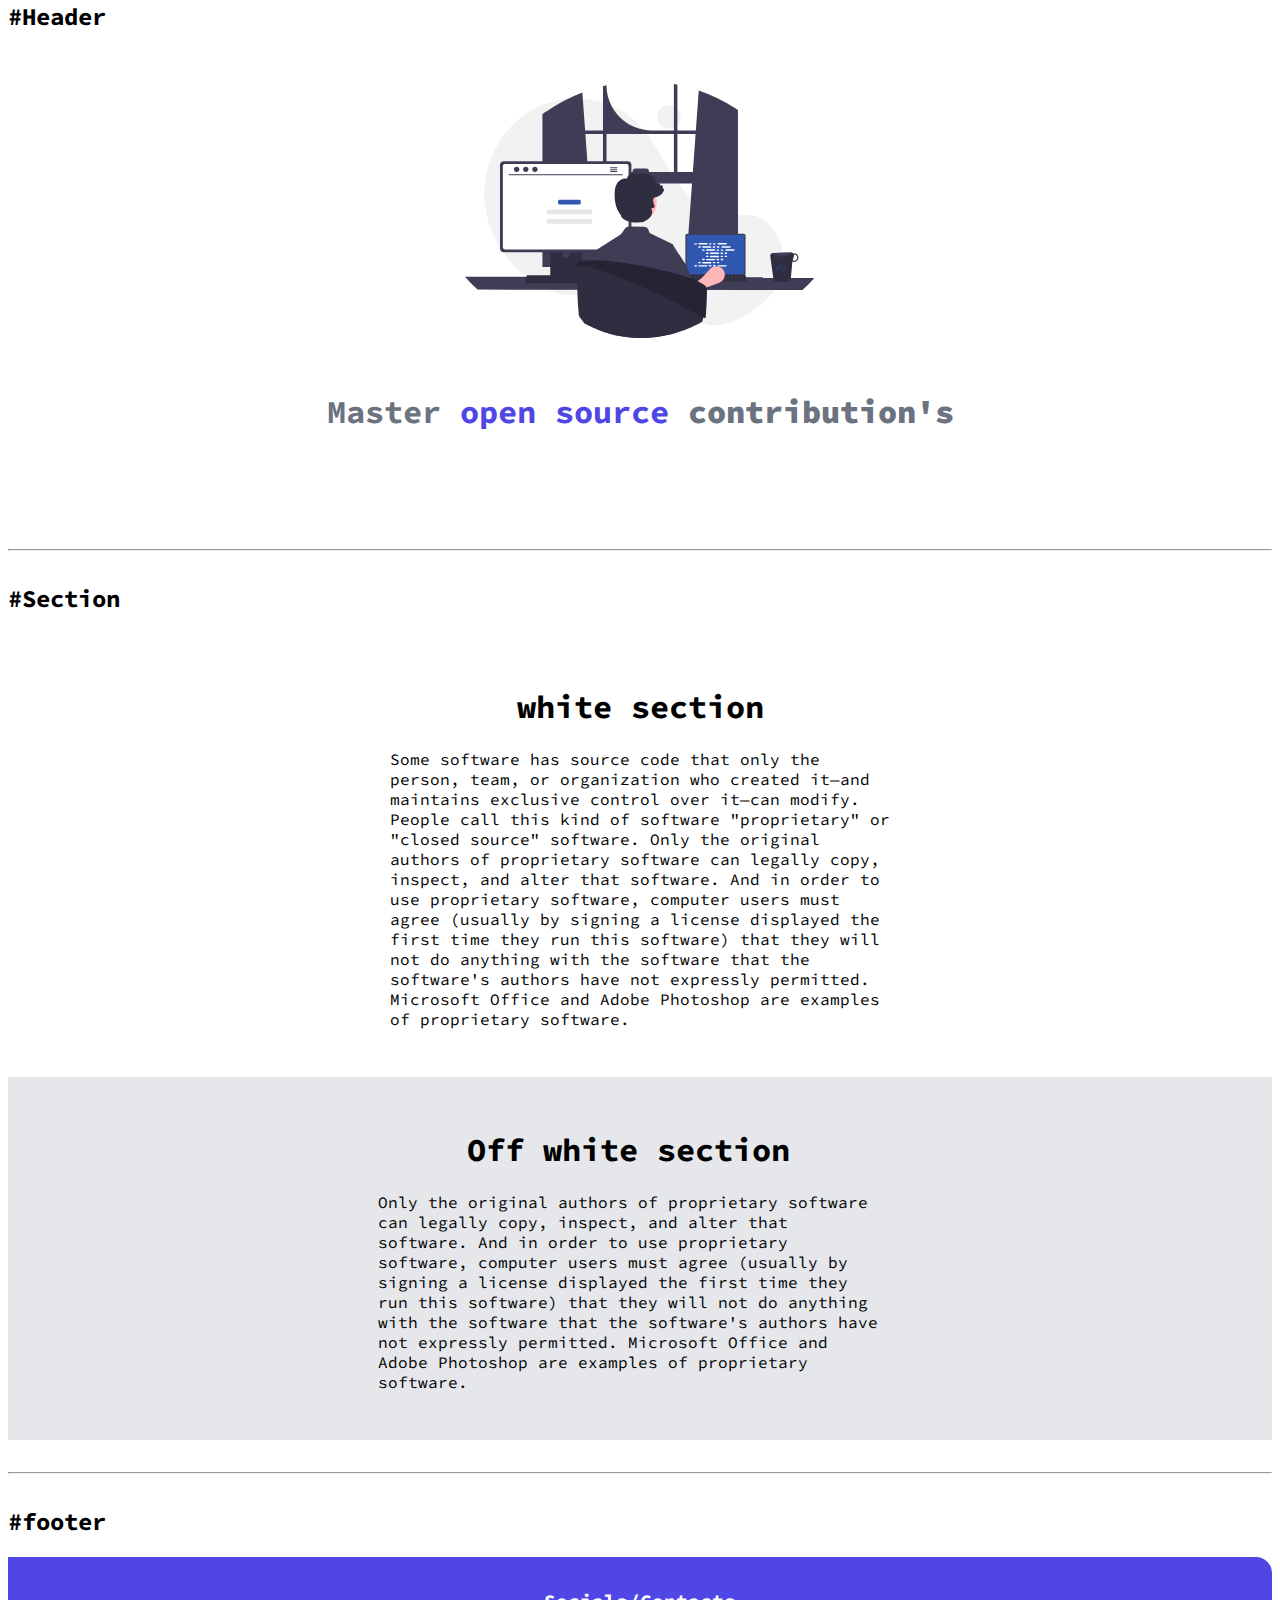
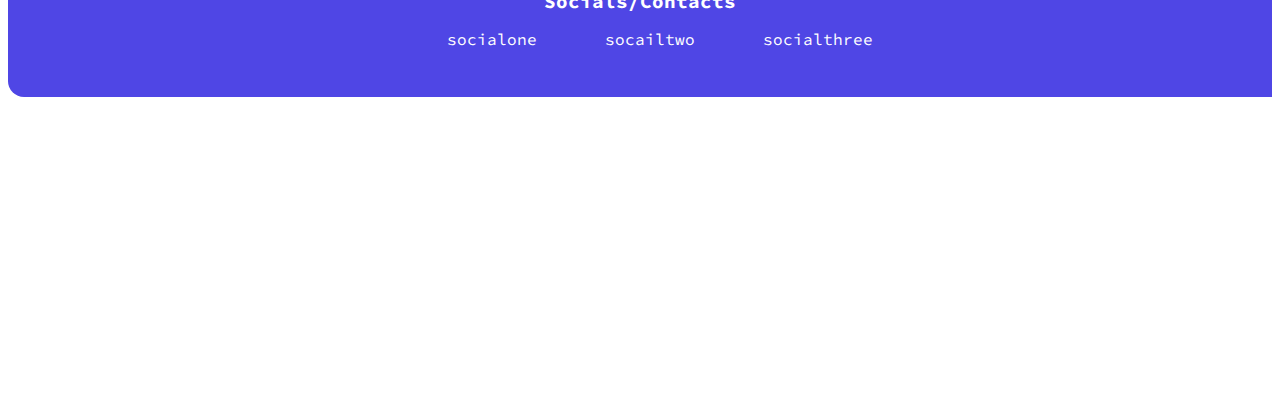
==== commit 205536f1: "footer" ====
--- a/index.html
+++ b/index.html
@@ -90,7 +90,7 @@
     <h2>#Header</h2>
     <header class="hero">
         <img class="hero-img" src="images/Hero3.svg" />
-        <h1 class="hero-heading">master<span class="hero-about"> open source </span><b>contribution's</b></h1> 
+        <h1 class="hero-heading">Master<span class="hero-about"> open source </span><b>contribution's</b></h1> 
 
     </header>
     <hr>
@@ -115,17 +115,20 @@
     <hr>
     
     <h2>#footer</h2>
-    <footer>
-        Socials/contacts</footer>
-    <ul>
-        <li>
-            <a href="/">socialone</a>
+    <footer class="footer">
+        <div class="footer-header">Socials/Contacts</div>
+    <ul class="social links non-bullet">
+        <li class="list-inline-item" >
+            <a class="link" href="/">socialone</a>
         </li>
-        <li>
-            <a href="/">socailtwo</a>
+        <li class="list-inline-item">
+            <a  class="link" href="/">socailtwo</a>
+        </li>
+        <li class="list-inline-item">
+            <a class="link" href="/">socialthree</a>
         </li>
     </ul>
-
+    </footer>
 
 
 
--- a/styles.css
+++ b/styles.css
@@ -22,6 +22,7 @@
 font-family: 'Pacifico', cursive;
 font-family: 'Playfair Display', serif;
 font-family: 'Source Code Pro', monospace;
+
 }
 
 /** container **/
@@ -38,7 +39,7 @@
 /** links **/
 .link{
     text-decoration: none;
-    padding: .8rem 1rem;
+    padding: 0.8rem 1rem;
 }
 .link-primary{
     background-color: var(--primary-color);
@@ -103,6 +104,7 @@
 .hero .hero-heading{
     color: var(--darkgrey);
     padding: 2rem;
+    text-align: center;
 
 }
 .header.hero-heading.hero-about{
@@ -124,4 +126,24 @@
 
 .ow {
     background-color: var(--lightgrey);
-}+}
+
+/** footer **/
+
+.footer{
+    background-color: var(--primary-color);
+    padding: 2rem;
+    border-bottom-left-radius: 1rem;
+    border-top-right-radius: 1rem;
+    text-align: center;
+}
+
+.footer .footer-header{
+    font-size: larger;
+    font-weight: bold;
+    color:white;
+    
+  } 
+  .footer .link{
+    color: white
+  }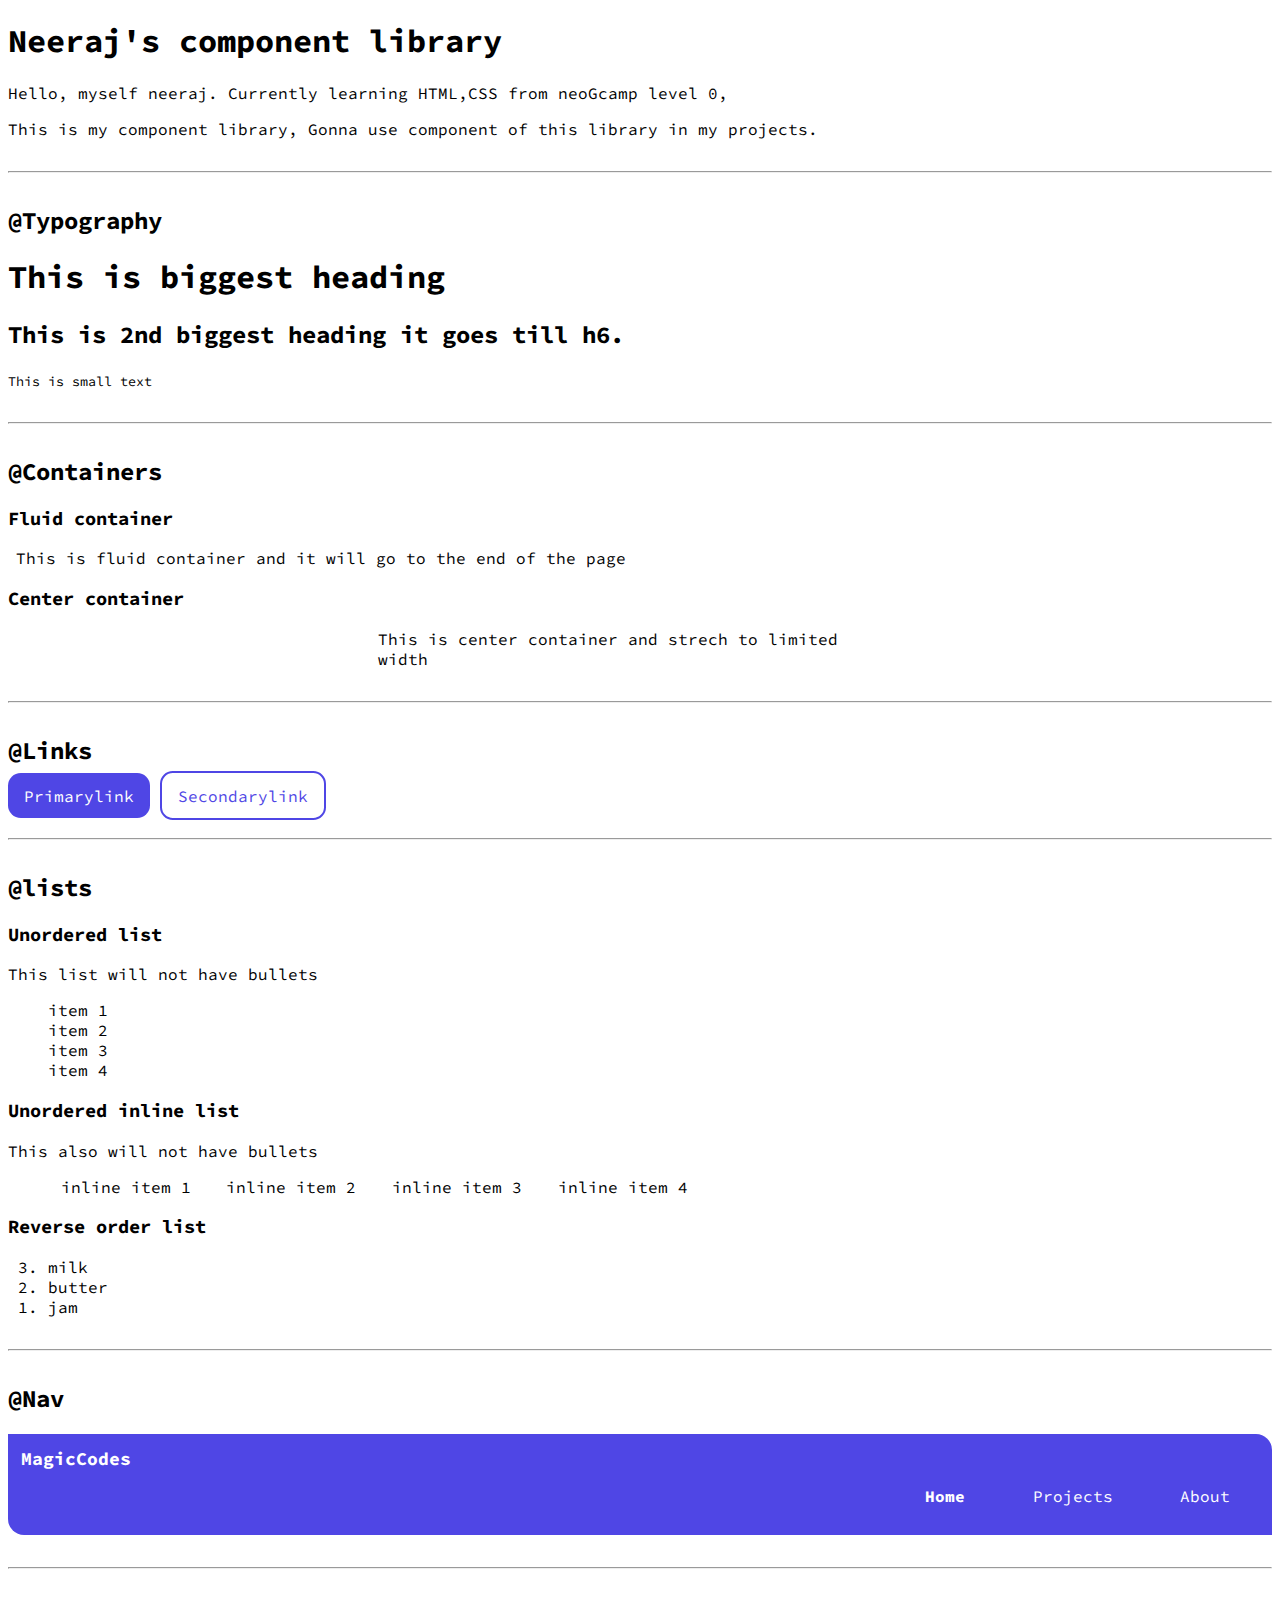
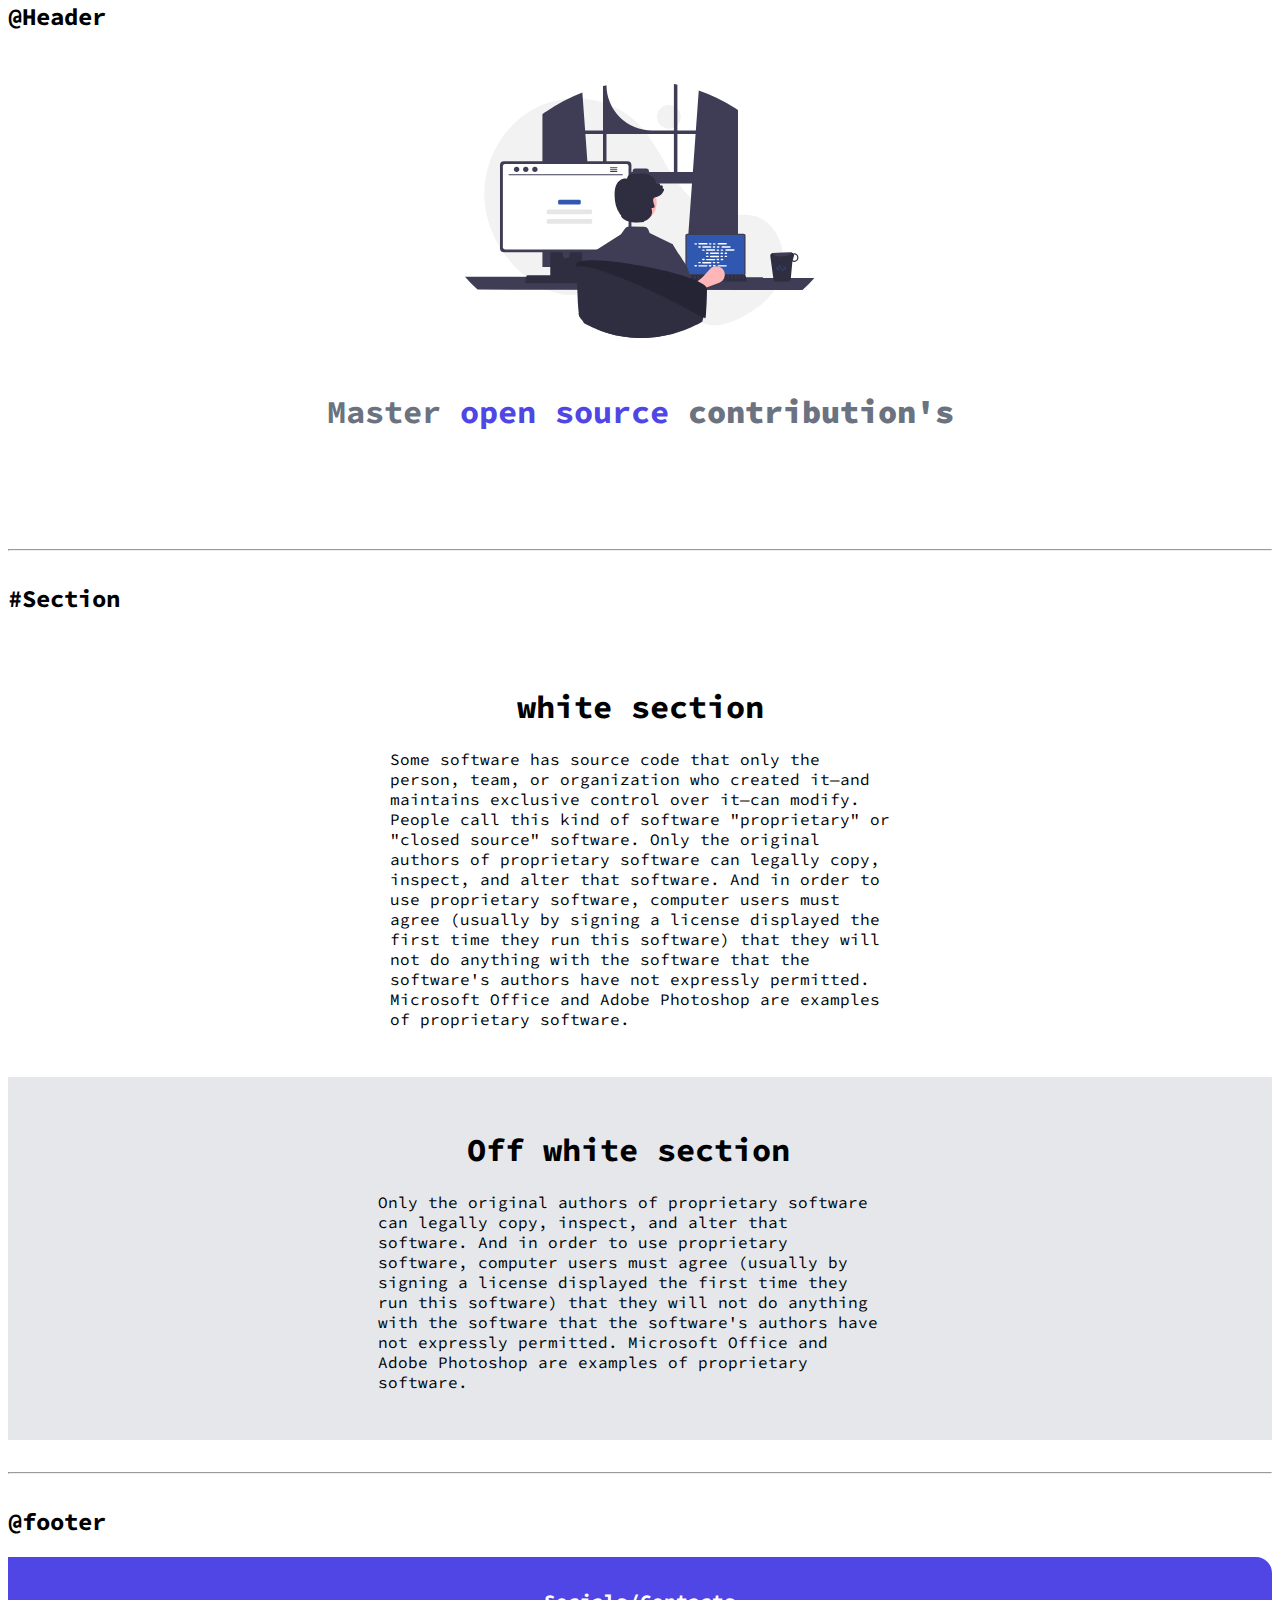
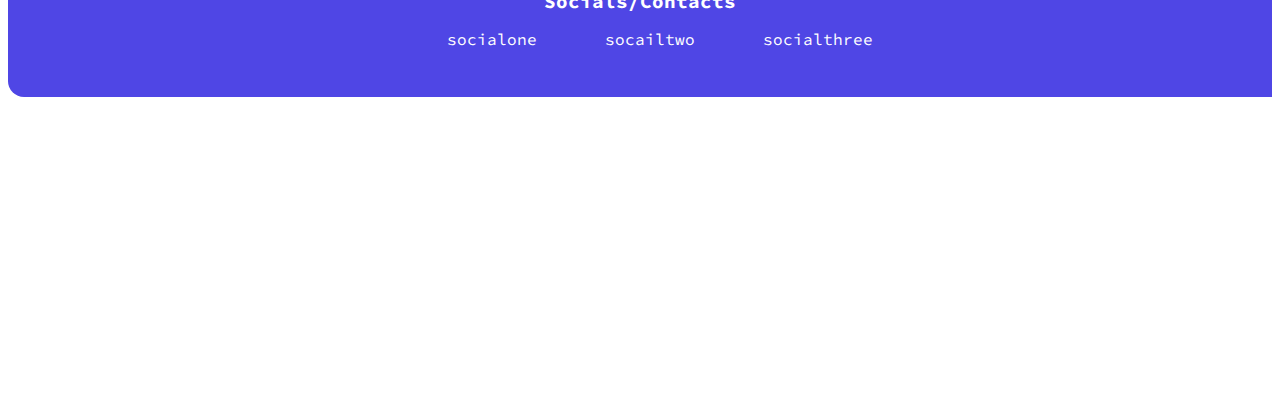
==== commit aab8958a: "library done" ====
--- a/index.html
+++ b/index.html
@@ -15,7 +15,7 @@
     <p>This is my component library, Gonna use component of this library in my projects.
     </p>
     <hr>
-    <h2>#Typography</h2>
+    <h2>@Typography</h2>
     <h1>This is biggest heading</h1>
     <h2>
         This is 2nd biggest heading it goes till h6.
@@ -23,7 +23,7 @@
 
     <small> This is small text </small>
     <hr>
-    <h2>#Containers</h2>
+    <h2>@Containers</h2>
     <h3>Fluid container</h3>
     <div class="container">This is fluid container and it will go to the end of the page</div>
     <h3>Center container</h3>
@@ -31,14 +31,14 @@
         This is center container and strech to limited width
     </div>
     <hr>
-    <h2>#Links</h2>
+    <h2>@Links</h2>
 
     <a class="link link-primary" href="/">Primarylink</a>
     <a class=" link link-secondary" href="/">Secondarylink</a>
 
 
     <hr>
-    <h2>#lists</h2>
+    <h2>@lists</h2>
     <h3>Unordered list</h3>
     <p>This list will not have bullets</p>
 
@@ -67,7 +67,7 @@
     </ol>
     <hr>
 
-    <h2>#Nav</h2>
+    <h2>@Nav</h2>
     <nav class="navigation-container">
         <div class="nav-magic">MagicCodes</div>
         <ul class="non-bullet-nav-pills">
@@ -87,7 +87,7 @@
     </nav>
     <hr>
 
-    <h2>#Header</h2>
+    <h2>@Header</h2>
     <header class="hero">
         <img class="hero-img" src="images/Hero3.svg" />
         <h1 class="hero-heading">Master<span class="hero-about"> open source </span><b>contribution's</b></h1> 
@@ -114,7 +114,7 @@
     </section>
     <hr>
     
-    <h2>#footer</h2>
+    <h2>@footer</h2>
     <footer class="footer">
         <div class="footer-header">Socials/Contacts</div>
     <ul class="social links non-bullet">
